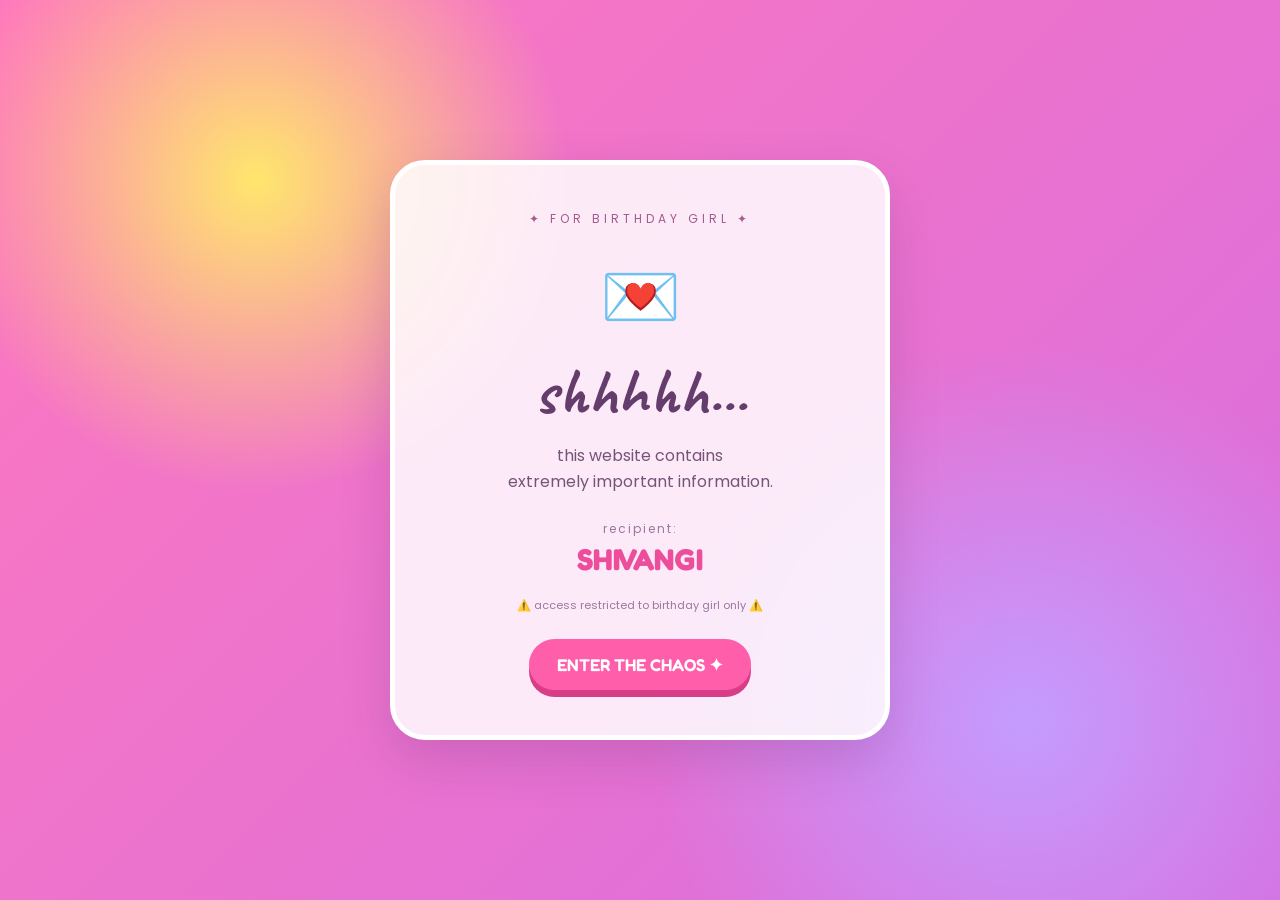
==== index.html @ be9aa03c "Add files via upload" ====
<!DOCTYPE html>
<html lang="en">

<head>
    <meta charset="UTF-8">
    <meta name="viewport" content="width=device-width, initial-scale=1.0">

    <title>For Shivangi 💗</title>

    <link rel="preconnect" href="https://fonts.googleapis.com">
    <link rel="preconnect" href="https://fonts.gstatic.com" crossorigin>

    <link
        href="https://fonts.googleapis.com/css2?family=Caveat:wght@500;600;700&family=Fredoka:wght@400;500;600;700&family=Poppins:wght@400;500;600&display=swap"
        rel="stylesheet">

    <link rel="stylesheet" href="style.css">
</head>

<body>

    <!-- FLOATING BACKGROUND -->

    <div class="floating-elements">
        <span>♡</span>
        <span>✦</span>
        <span>🎀</span>
        <span>⭐</span>
        <span>💗</span>
        <span>🦋</span>
        <span>✧</span>
        <span>♡</span>
    </div>


    <!-- =========================
         INTRO SCREEN
    ========================== -->

    <section class="intro-screen" id="introScreen">

        <div class="intro-card">

            <div class="tiny-text">
                ✦ FOR BIRTHDAY GIRL ✦
            </div>

            <div class="envelope">
                💌
            </div>

            <h1>
                shhhhh...
            </h1>

            <p class="intro-main">
                this website contains<br>
                extremely important information.
            </p>

            <div class="recipient">
                <span>recipient:</span>
                <strong>SHIVANGI</strong>
            </div>

            <p class="warning">
                ⚠️ access restricted to birthday girl only ⚠️
            </p>

            <button id="enterButton">
                ENTER THE CHAOS ✦
            </button>

        </div>

    </section>


    <!-- =========================
         BIRTHDAY SCREEN
    ========================== -->

    <section class="birthday-screen" id="birthdayScreen">

        <div class="stars">
            ✦　✧　⭐　✦　♡　✧
        </div>

        <div class="birthday-content">

            <p class="small-heading">
                ✨ IT'S YOUR DAY ✨
            </p>

            <h2>
                HAPPY
            </h2>

            <h3>
                BIRTHDAY
            </h3>

            <div class="name">
                SHIVANGI 🥹💗
            </div>
            <div class="birthday-photo birthday-photo-left">
                <img src="shivangi.png" alt="Shivangi">
                <span>birthday girl 🎀</span>
            </div>

            <div class="birthday-photo birthday-photo-right">
                <img src="shivangi-2.png" alt="Shivangi">
                <span>qtttt piee 🎀</span>
            </div>


            <!-- INSTRUCTION -->

            <p class="click-text" id="clickText">
                ✨ TAP ON THE CAKE ✨
            </p>

            <div class="tap-arrow" id="tapArrow">
                ↓
            </div>


            <!-- CAKE -->

            <div class="cake-container">

                <div class="cake" id="cake">
                    🎂
                </div>

                <div class="wish-message" id="wishMessage">
                    ✨ NOW MAKE A WISH ✨
                </div>

                <div class="countdown" id="countdown"></div>

            </div>

        </div>

    </section>


    <!-- =========================
         BIRTHDAY UNIVERSE
    ========================== -->

    <section class="universe-section" id="universeSection">

        <div class="universe-header">

            <div class="universe-sparkle">
                ✦ ✧ ✦
            </div>

            <p>
                WELCOME TO
            </p>

            <h2>
                SHIVANGI'S<br>
                BIRTHDAY UNIVERSE
            </h2>

            <span>
                choose your adventure paru 🎀
            </span>

        </div>


        <!-- CARDS -->

        <div class="universe-cards">


            <!-- MESSAGE -->

            <div class="universe-card pink-card" id="messageCard">

                <div class="card-icon">
                    💌
                </div>

                <h3>
                    A MESSAGE
                </h3>

                <p>
                    something I actually<br>
                    need to tell you
                </p>

                <span class="card-arrow">
                    →
                </span>

            </div>


            <!-- QUIZ -->

            <div class="universe-card yellow-card" id="quizCard">

                <div class="card-icon">
                    🧠
                </div>

                <h3>
                    BESTIE QUIZ
                </h3>

                <p>
                    let's see if you<br>
                    actually know me
                </p>

                <span class="card-arrow">
                    →
                </span>

            </div>


            <!-- AWARDS -->

            <div class="universe-card purple-card" id="awardsCard">

                <div class="card-icon">
                    🏆
                </div>

                <h3>
                    YOUR AWARDS
                </h3>

                <p>
                    extremely serious<br>
                    achievements
                </p>

                <span class="card-arrow">
                    →
                </span>

            </div>


            <!-- MYSTERY -->

            <div class="universe-card blue-card" id="mysteryCard">

                <div class="card-icon">
                    🎁
                </div>

                <h3>
                    MYSTERY BOX
                </h3>

                <p>
                    you probably<br>
                    shouldn't open this
                </p>

                <span class="card-arrow">
                    →
                </span>

            </div>

        </div>


        <div class="universe-footer">
            ✦ pick one ✦
        </div>

    </section>
    <!-- =========================
     MESSAGE POPUP
========================== -->

    <div class="message-overlay" id="messageOverlay">

        <div class="message-box">

            <button class="close-message" id="closeMessage">
                ×
            </button>

            <div class="message-icon">
                💌
            </div>

            <p class="message-small">
                okay... this one is actually serious
            </p>

            <h2>
                FOR MY SHIVANGI 🥹💗
            </h2>

            <div class="message-text">

                <p>
                    Happy Birthday to my favourite idiot 💗
                </p>

                <p>
                    We met in Aakash in 11th and somehow went from
                    just knowing each other to becoming best friends.
                    From all those staybacks, random talks and
                    literally spending so much time together,
                    we made some of the best memories.
                </p>

                <p>
                    I know it's been quite a lot of time since we
                    properly met, but we'll meet soon. And when we do,
                    we have A LOT to catch up on 😭
                </p>

                <p>
                    Thank you for always listening to my problems,
                    dealing with my nonsense and being there whenever
                    I need you.
                </p>

                <p class="message-ending">
                    Love you idiot. Now go enjoy your birthday. 🎀💗
                </p>

            </div>

        </div>

    </div>
    <!-- =========================
     AAKASH QUIZ
========================== -->

    <div class="quiz-overlay" id="quizOverlay">

        <div class="quiz-box">

            <button class="close-quiz" id="closeQuiz">
                ×
            </button>

            <div class="quiz-icon">
                🧠
            </div>

            <p class="quiz-small">
                VERY IMPORTANT TEST 😭
            </p>

            <h2>
                AAKASH QUIZ
            </h2>

            <div class="quiz-progress" id="quizProgress">
                Question 1 / 12
            </div>

            <div class="quiz-question" id="quizQuestion"></div>

            <div class="quiz-options" id="quizOptions"></div>

            <div class="quiz-result" id="quizResult"></div>

            <button class="next-question" id="nextQuestion">
                NEXT →
            </button>

        </div>

    </div>

    <!-- =========================
     AWARDS
========================== -->

    <div class="awards-overlay" id="awardsOverlay">

        <div class="awards-box">

            <button class="close-awards" id="closeAwards">
                ×
            </button>

            <div class="awards-icon">
                🏆
            </div>

            <p class="awards-small">
                EXTREMELY SERIOUS ACHIEVEMENTS
            </p>

            <h2>
                SHIVANGI'S AWARDS 🏆
            </h2>

            <div class="awards-list">

                <div class="award-item">
                    <div class="award-trophy">🏆</div>
                    <div>
                        <h3>
                            Best Person to Say "I'm Coming on Saturday"
                        </h3>
                        <p>
                            while still being at home 😭
                        </p>
                    </div>
                </div>

                <div class="award-item">
                    <div class="award-trophy">🏆</div>
                    <div>
                        <h3>
                            Best Partner in Random Bakchodi
                        </h3>
                        <p>
                            no explanation needed 💀
                        </p>
                    </div>
                </div>

                <div class="award-item">
                    <div class="award-trophy">🏆</div>
                    <div>
                        <h3>
                            CEO of Making Normal Situations Funny
                        </h3>
                        <p>
                            somehow everything becomes funny 😭
                        </p>
                    </div>
                </div>

                <div class="award-item">
                    <div class="award-trophy">🏆</div>
                    <div>
                        <h3>
                            Best Aakash Memories Co-Owner
                        </h3>
                        <p>
                            11th grade chaos officially documented 💀
                        </p>
                    </div>
                </div>

                <div class="award-item">
                    <div class="award-trophy">🏆</div>
                    <div>
                        <h3>
                            Most Helpful Person Award
                        </h3>
                        <p>
                            for listening to all my problems and somehow
                            always giving me a solution 🫶
                        </p>
                    </div>
                </div>

                <div class="award-item">
                    <div class="award-trophy">🏆</div>
                    <div>
                        <h3>
                            Taarak Mehta to My Jethalal Award
                        </h3>
                        <p>
                            because whenever I create a problem,
                            you're somehow there with a solution 😭
                        </p>
                    </div>
                </div>

                <div class="award-item">
                    <div class="award-trophy">🏆</div>
                    <div>
                        <h3>
                            Official Fire Brigade Award
                        </h3>
                        <p>
                            always ready to put out my latest problem 🚒
                        </p>
                    </div>
                </div>

                <div class="award-item">
                    <div class="award-trophy">🏆</div>
                    <div>
                        <h3>
                            Most Valuable Best Friend™
                        </h3>
                        <p>
                            self explanatory 💗
                        </p>
                    </div>
                </div>

                <div class="award-item">
                    <div class="award-trophy">🏆</div>
                    <div>
                        <h3>
                            Award for Being Stuck With Me Since 11th Grade 🤍
                        </h3>
                        <p>
                            honestly, impressive.
                        </p>
                    </div>
                </div>

            </div>

            <div class="awards-footer">
                congratulations, you have achieved everything 🫡
            </div>

        </div>

    </div>

    <!-- =========================
     MYSTERY BOX
========================== -->

    <div class="mystery-overlay" id="mysteryOverlay">

        <div class="mystery-box">

            <button class="close-mystery" id="closeMystery">
                ×
            </button>


            <!-- STEP 1: CLOSED BOX -->

            <div class="mystery-step" id="mysteryStep1">

                <div class="mystery-gift" id="mysteryGift">
                    🎁
                </div>

                <p class="mystery-small">
                    Okay, one last thing...
                </p>

                <button class="mystery-button" id="openGift">
                    OPEN IT 🎁
                </button>

            </div>


            <!-- STEP 2: SURPRISE -->

            <div class="mystery-step hidden" id="mysteryStep2">

                <div class="mystery-gift opened">
                    🎁
                </div>

                <p class="mystery-small">
                    SURPRISE!
                </p>

                <h2>
                    YOU UNLOCKED A<br>
                    BEST-FRIEND CARD 💌
                </h2>

                <div class="bestie-card">

                    <p>
                        For Shivuu ❤️
                    </p>

                    <strong>
                        You're officially stuck with me forever.
                    </strong>

                    <span>
                        No cancellation.<br>
                        No replacement.<br>
                        No refund. smjhgyi?
                    </span>

                </div>

                <button class="mystery-button" id="moreMemories">
                    THERE'S MORE 👀
                </button>

            </div>


            <!-- STEP 3: MEMORIES -->

            <div class="mystery-step hidden" id="mysteryStep3">

                <div class="memory-icon">
                    💗
                </div>

                <p class="mystery-small">
                    SOME MEMORIES...
                </p>

                <div class="memory-text" id="memoryText">
                    Remember Aakash? 😭
                </div>

                <button class="mystery-button" id="nextMemory">
                    NEXT 👀
                </button>

            </div>


            <!-- STEP 4: FINAL -->

            <div class="mystery-step hidden" id="mysteryStep4">

                <div class="final-gift">
                    🎀
                </div>

                <p class="final-birthday">
                    HAPPY BIRTHDAY,
                </p>

                <h2>
                    SHIVANGI 🎀
                </h2>

                <p class="final-message">
                    Now go enjoy your day, Love you shivuu. ❤️
                </p>

            </div>

        </div>

    </div>
    <!-- =========================
     FINAL MESSAGE
========================== -->

    <div class="final-message-overlay" id="finalMessageOverlay">

        <div class="final-message-box">

            <div class="final-message-icon">
                💗
            </div>

            <p class="final-message-text">
                this was all i could give you virtually right now 🥹💗
            </p>

            <p class="final-message-text">
                love you so much.<br>
                apna dhyan rakh, okay? 🫶
            </p>

            <p class="final-message-text">
                hope you like my chotu sa gift for you 🎀
            </p>

            <button id="closeFinalMessage">
                okayy 💗
            </button>

        </div>

    </div>

    <script src="script.js"></script>

</body>

</html>
---- style.css ----
* {
    margin: 0;
    padding: 0;
    box-sizing: border-box;
}


html,
body {
    width: 100%;
    height: 100%;
}


body {
    overflow: hidden;

    font-family: "Poppins", sans-serif;

    background: #ff8fc8;
}


/* =========================
   FLOATING BACKGROUND
========================= */

.floating-elements {
    position: fixed;
    inset: 0;

    pointer-events: none;

    z-index: 2;

    overflow: hidden;
}


.floating-elements span {
    position: absolute;

    font-size: 25px;

    animation: floatAround 8s infinite ease-in-out;

    opacity: .75;
}


.floating-elements span:nth-child(1) {
    left: 8%;
    top: 15%;
    animation-delay: 0s;
}


.floating-elements span:nth-child(2) {
    left: 85%;
    top: 12%;
    animation-delay: 1s;
}


.floating-elements span:nth-child(3) {
    left: 15%;
    top: 75%;
    animation-delay: 2s;
}


.floating-elements span:nth-child(4) {
    left: 90%;
    top: 70%;
    animation-delay: 3s;
}


.floating-elements span:nth-child(5) {
    left: 50%;
    top: 8%;
    animation-delay: 1.5s;
}


.floating-elements span:nth-child(6) {
    left: 5%;
    top: 45%;
    animation-delay: 2.5s;
}


.floating-elements span:nth-child(7) {
    left: 70%;
    top: 80%;
    animation-delay: 4s;
}


.floating-elements span:nth-child(8) {
    left: 40%;
    top: 88%;
    animation-delay: 3.5s;
}


@keyframes floatAround {

    0%,
    100% {
        transform: translateY(0) rotate(0deg);
    }

    50% {
        transform: translateY(-25px) rotate(15deg);
    }
}


/* =========================
   INTRO SCREEN
========================= */

.intro-screen {
    position: fixed;

    inset: 0;

    z-index: 50;

    display: flex;

    align-items: center;

    justify-content: center;

    padding: 25px;

    background:
        radial-gradient(
            circle at 20% 20%,
            #ffe66d,
            transparent 25%
        ),

        radial-gradient(
            circle at 80% 80%,
            #c49cff,
            transparent 30%
        ),

        linear-gradient(
            135deg,
            #ff78bd,
            #d66de0
        );

    transition:
        transform 1s ease,
        opacity 1s ease;
}


.intro-screen.hide {
    transform: translateY(-100%);

    opacity: 0;

    pointer-events: none;
}


.intro-card {
    width: min(500px, 100%);

    padding: 45px 35px;

    text-align: center;

    background: rgba(255, 255, 255, .85);

    border: 5px solid white;

    border-radius: 35px;

    box-shadow:
        0 20px 50px rgba(91, 44, 105, .2);

    backdrop-filter: blur(10px);

    animation: introPop 1s ease;
}


@keyframes introPop {

    from {
        transform: scale(.7);
        opacity: 0;
    }

    to {
        transform: scale(1);
        opacity: 1;
    }

}


.tiny-text {
    color: #a35b91;

    font-size: 12px;

    letter-spacing: 4px;

    margin-bottom: 20px;
}


.envelope {
    font-size: 65px;

    animation: envelopeBounce 2s infinite;
}


@keyframes envelopeBounce {

    0%,
    100% {
        transform: translateY(0) rotate(0);
    }

    50% {
        transform: translateY(-8px) rotate(-5deg);
    }

}


.intro-card h1 {
    font-family: "Caveat", cursive;

    font-size: 65px;

    color: #653d6c;

    margin: 5px 0;
}


.intro-main {
    color: #765477;

    line-height: 1.6;

    margin: 10px 0 25px;
}


.recipient {
    display: flex;

    flex-direction: column;

    gap: 3px;

    margin-bottom: 20px;
}


.recipient span {
    font-size: 12px;

    color: #9a789e;

    letter-spacing: 2px;
}


.recipient strong {
    font-family: "Fredoka", sans-serif;

    font-size: 30px;

    color: #ed4e9c;
}


.warning {
    font-size: 11px;

    color: #9b789d;

    margin-bottom: 25px;
}


#enterButton {
    border: none;

    padding: 15px 28px;

    border-radius: 50px;

    background: #ff5eaa;

    color: white;

    font-family: "Fredoka", sans-serif;

    font-size: 17px;

    font-weight: 600;

    cursor: pointer;

    box-shadow:
        0 7px 0 #d83e87;

    transition: .2s ease;
}


#enterButton:hover {
    transform: translateY(-3px);

    box-shadow:
        0 10px 0 #d83e87;
}


#enterButton:active {
    transform: translateY(4px);

    box-shadow:
        0 3px 0 #d83e87;
}

/* =========================================
   BIRTHDAY SCREEN
========================================= */

.birthday-screen {
    position: fixed;
    inset: 0;

    width: 100vw;
    height: 100vh;

    overflow: hidden;

    z-index: 40;

    background:
        radial-gradient(
            circle at 20% 25%,
            #ffe66d 0%,
            transparent 24%
        ),
        radial-gradient(
            circle at 82% 35%,
            #f69ce0 0%,
            transparent 32%
        ),
        radial-gradient(
            circle at 50% 90%,
            #83dfff 0%,
            transparent 32%
        ),
        linear-gradient(
            135deg,
            #f86ebd,
            #b774ed
        );

    transform: translateY(100%);
    transition:
        transform 1s cubic-bezier(.77, 0, .18, 1);
}

.birthday-screen.show {
    transform: translateY(0);
}


/* =========================================
   TOP STARS
========================================= */

.stars {
    position: absolute;

    top: 18px;
    left: 50%;

    transform: translateX(-50%);

    color: white;

    font-size: 25px;

    white-space: nowrap;

    z-index: 3;

    pointer-events: none;
}


/* =========================================
   MAIN CONTENT
========================================= */

.birthday-content {
    position: relative;

    width: 100%;
    height: 100%;

    text-align: center;

    z-index: 10;
}


/* =========================================
   IT'S YOUR DAY
========================================= */

.small-heading {
    position: absolute;

    top: 7%;

    left: 0;
    right: 0;

    margin: 0;

    color: #fff36d;

    font-family: "Fredoka", sans-serif;

    font-size: clamp(18px, 2vw, 25px);

    font-weight: 600;

    letter-spacing: 5px;

    line-height: 1.2;

    z-index: 20;

    text-shadow:
        2px 2px 0 rgba(91, 44, 105, .25);
}


/* =========================================
   HAPPY
========================================= */

.birthday-content h2 {
    position: absolute;

    top: 15%;

    left: 0;
    right: 0;

    margin: 0;

    color: white;

    font-family: "Fredoka", sans-serif;

    font-size: clamp(75px, 8.5vw, 120px);

    font-weight: 700;

    line-height: .85;

    z-index: 15;

    text-shadow:
        7px 7px 0 rgba(105, 61, 112, .35);
}


/* =========================================
   BIRTHDAY
========================================= */

.birthday-content h3 {
    position: absolute;

    top: 31%;

    left: 0;
    right: 0;

    margin: 0;

    color: white;

    font-family: "Fredoka", sans-serif;

    font-size: clamp(60px, 7.2vw, 100px);

    font-weight: 700;

    line-height: .85;

    z-index: 15;

    text-shadow:
        7px 7px 0 rgba(105, 61, 112, .35);
}


/* =========================================
   SHIVANGI
========================================= */

.name {
    position: absolute;

    top: 45%;

    left: 0;
    right: 0;

    margin: 0;

    color: #fff36d;

    font-family: "Caveat", cursive;

    font-size: clamp(52px, 6vw, 82px);

    font-weight: 600;

    line-height: 1;

    z-index: 20;

    transform: rotate(-2deg);

    text-shadow:
        4px 4px 0 #e34c9b;
}


/* =========================================
   TAP ON THE CAKE
========================================= */

.click-text {
    position: absolute;

    top: 59%;

    left: 0;
    right: 0;

    margin: 0;

    color: #fff36d;

    font-family: "Fredoka", sans-serif;

    font-size: clamp(16px, 1.8vw, 23px);

    font-weight: 600;

    letter-spacing: 2px;

    line-height: 1.2;

    z-index: 30;

    text-shadow:
        2px 2px 0 rgba(91, 44, 105, .3);

    animation:
        tapTextPulse 1.2s infinite ease-in-out;
}

@keyframes tapTextPulse {

    0%,
    100% {
        transform: scale(1);
        opacity: 1;
    }

    50% {
        transform: scale(1.06);
        opacity: .7;
    }
}


/* =========================================
   ARROW
========================================= */

.tap-arrow {
    position: absolute;

    top: 64%;

    left: 0;
    right: 0;

    margin: 0;

    color: white;

    font-size: 30px;

    line-height: 1;

    z-index: 30;

    animation:
        arrowBounce .8s infinite ease-in-out;
}

@keyframes arrowBounce {

    0%,
    100% {
        transform: translateY(0);
    }

    50% {
        transform: translateY(7px);
    }
}


/* =========================================
   CAKE
========================================= */

.cake-container {
    position: absolute;

    top: 68%;

    left: 0;
    right: 0;

    margin: 0;

    display: flex;

    flex-direction: column;

    align-items: center;

    z-index: 30;
}


/* actual cake */

.cake {
    font-size: clamp(58px, 6vw, 78px);

    line-height: 1;

    cursor: pointer;

    user-select: none;

    animation:
        cakeBounce 1.5s infinite ease-in-out;

    transition:
        transform .3s ease;
}

@keyframes cakeBounce {

    0%,
    100% {
        transform: translateY(0) scale(1);
    }

    50% {
        transform: translateY(-7px) scale(1.05);
    }
}


/* =========================================
   NOW MAKE A WISH
========================================= */

.wish-message {
    margin-top: 14px;

    color: #fff36d;

    font-family: "Fredoka", sans-serif;

    font-size: 21px;

    font-weight: 600;

    white-space: nowrap;

    opacity: 0;

    transform: scale(.5);

    transition:
        opacity .4s ease,
        transform .4s ease;

    z-index: 40;
}

.wish-message.show {
    opacity: 1;

    transform: scale(1);
}


/* =========================================
   COUNTDOWN
========================================= */

.countdown {
    height: 70px;

    min-width: 80px;

    display: flex;

    align-items: center;

    justify-content: center;

    margin-top: 5px;

    font-family: "Fredoka", sans-serif;

    font-size: 65px;

    font-weight: 700;

    color: #fff36d;

    text-shadow:
        5px 5px 0 rgba(91, 44, 105, .3);

    opacity: 0;

    transform: scale(.2);

    pointer-events: none;

    transition: none;
}

.countdown.show {
    opacity: 1;

    transform: scale(1);

    animation:
        countdownPop .9s ease;
}

@keyframes countdownPop {

    0% {
        opacity: 0;
        transform: scale(.2);
    }

    55% {
        opacity: 1;
        transform: scale(1.3);
    }

    100% {
        opacity: 1;
        transform: scale(1);
    }
}


/* =========================================
   FLOATING BACKGROUND
========================================= */

.floating-elements {
    position: fixed;

    inset: 0;

    overflow: hidden;

    pointer-events: none;

    z-index: 2;
}

/* =========================
   UNIVERSE
========================= */

.universe-section {
    position: fixed;

    inset: 0;

    z-index: 60;

    overflow-y: auto;

    padding: 50px 25px 70px;

    text-align: center;

    background:
        radial-gradient(
            circle at 10% 10%,
            #ffe66d 0%,
            transparent 20%
        ),

        radial-gradient(
            circle at 90% 20%,
            #ff8acb 0%,
            transparent 25%
        ),

        radial-gradient(
            circle at 20% 90%,
            #7de8ff 0%,
            transparent 25%
        ),

        radial-gradient(
            circle at 90% 90%,
            #b89cff 0%,
            transparent 25%
        ),

        #fff4fb;

    transform: translateY(100%);

    transition:
        transform 1s
        cubic-bezier(.68, -.55, .27, 1.55);
}


.universe-section.show {
    transform: translateY(0);
}


/* =========================
   UNIVERSE HEADER
========================= */

.universe-header {
    margin-bottom: 35px;
}


.universe-sparkle {
    color: #ff5ba8;

    font-size: 25px;

    letter-spacing: 8px;

    animation:
        universeSparkle 2s infinite alternate;
}


@keyframes universeSparkle {

    from {
        transform: scale(1);
    }

    to {
        transform: scale(1.15);
    }
}


.universe-header p {
    margin-top: 10px;

    font-size: 12px;

    letter-spacing: 5px;

    color: #86628e;
}


.universe-header h2 {
    font-family: "Fredoka", sans-serif;

    font-size: clamp(
        42px,
        9vw,
        78px
    );

    line-height: .9;

    margin: 12px 0;

    color: #673d70;

    text-shadow:
        4px 4px 0 #ff9ed2;

    transform: rotate(-2deg);
}


.universe-header span {
    font-family: "Caveat", cursive;

    font-size: 25px;

    color: #e54896;
}


/* =========================
   UNIVERSE CARDS
========================= */

.universe-cards {
    width: min(900px, 100%);

    margin: auto;

    display: grid;

    grid-template-columns:
        repeat(2, 1fr);

    gap: 20px;
}


.universe-card {
    position: relative;

    min-height: 210px;

    padding: 25px 20px;

    border-radius: 30px;

    border: 4px solid white;

    box-shadow:
        0 12px 0 rgba(
            103,
            61,
            112,
            .15
        );

    cursor: pointer;

    transition:
        transform .25s ease,
        box-shadow .25s ease;

    overflow: hidden;
}


.universe-card::before {
    content: "";

    position: absolute;

    width: 100px;

    height: 100px;

    border-radius: 50%;

    background: rgba(
        255,
        255,
        255,
        .3
    );

    top: -35px;

    right: -25px;
}


.universe-card:hover {
    transform:
        translateY(-10px)
        rotate(1deg)
        scale(1.02);

    box-shadow:
        0 22px 0 rgba(
            103,
            61,
            112,
            .15
        );
}


.universe-card:active {
    transform:
        translateY(5px)
        scale(.98);
}


/* CARD COLORS */

.pink-card {
    background: #ff9ed2;
}


.yellow-card {
    background: #ffe66d;
}


.purple-card {
    background: #bba4ff;
}


.blue-card {
    background: #7cddff;
}


/* CARD CONTENT */

.card-icon {
    font-size: 55px;

    margin-bottom: 5px;

    transition:
        transform .3s ease;
}


.universe-card:hover .card-icon {
    transform:
        rotate(-10deg)
        scale(1.15);
}


.universe-card h3 {
    font-family: "Fredoka", sans-serif;

    font-size: 25px;

    color: #59365f;

    margin-bottom: 8px;
}


.universe-card p {
    color: #684c6d;

    font-size: 13px;

    line-height: 1.5;
}


.card-arrow {
    display: inline-block;

    margin-top: 15px;

    width: 35px;

    height: 35px;

    line-height: 32px;

    border-radius: 50%;

    background: white;

    color: #68456e;

    font-size: 20px;

    font-weight: bold;
}


/* FOOTER */

.universe-footer {
    margin-top: 35px;

    font-family: "Caveat", cursive;

    font-size: 22px;

    color: #9b719e;
}


/* =========================
   MOBILE
========================= */

@media (max-width: 600px) {

    .intro-card {
        padding: 35px 22px;
    }


    .intro-card h1 {
        font-size: 55px;
    }


    .birthday-content {
        padding-top: 40px;
    }


    .small-heading {
        font-size: 15px;

        letter-spacing: 3px;
    }


    .birthday-content h2 {
        font-size: 70px;
    }


    .birthday-content h3 {
        font-size: 58px;

        margin-top: 15px;
    }


    .name {
        font-size: 58px;

        margin-top: 18px;
    }


    .click-text {
        font-size: 15px;

        margin-top: 20px;
    }


    .cake {
        font-size: 70px;
    }


    .wish-message {
        font-size: 18px;
    }


    .countdown {
        font-size: 65px;
    }


    .universe-section {
        padding:
            35px 18px 50px;
    }


    .universe-header {
        margin-bottom: 25px;
    }


    .universe-header h2 {
        font-size: 45px;
    }


    .universe-cards {
        grid-template-columns: 1fr;

        gap: 16px;
    }


    .universe-card {
        min-height: 175px;

        padding: 20px;
    }


    .card-icon {
        font-size: 45px;
    }

}
/* =========================
   MESSAGE POPUP
========================= */

.message-overlay {
    position: fixed;
    inset: 0;
    z-index: 1000;

    display: flex;
    align-items: center;
    justify-content: center;

    padding: 25px;

    background: rgba(91, 44, 105, .65);
    backdrop-filter: blur(8px);

    opacity: 0;
    visibility: hidden;

    transition: .4s ease;
}

.message-overlay.show {
    opacity: 1;
    visibility: visible;
}

.message-box {
    position: relative;

    width: min(600px, 100%);
    max-height: 85vh;
    overflow-y: auto;

    padding: 40px 35px;

    background: #fff8fc;

    border: 5px solid white;
    border-radius: 35px;

    box-shadow:
        0 20px 60px rgba(91, 44, 105, .3);

    transform: scale(.7) rotate(-2deg);

    transition: .4s ease;
}

.message-overlay.show .message-box {
    transform: scale(1) rotate(0);
}

.close-message {
    position: absolute;

    top: 15px;
    right: 18px;

    width: 38px;
    height: 38px;

    border: none;
    border-radius: 50%;

    background: #ff9ed2;
    color: #653d6c;

    font-size: 25px;
    font-weight: bold;

    cursor: pointer;

    transition: .2s ease;
}

.close-message:hover {
    transform: rotate(10deg) scale(1.1);
}

.message-icon {
    font-size: 55px;
    text-align: center;
    margin-bottom: 5px;
}

.message-small {
    text-align: center;

    font-family: "Caveat", cursive;

    font-size: 23px;

    color: #a35b91;

    margin-bottom: 5px;
}

.message-box h2 {
    text-align: center;

    font-family: "Fredoka", sans-serif;

    font-size: clamp(25px, 5vw, 38px);

    color: #e54896;

    margin-bottom: 25px;
}

.message-text {
    color: #684c6d;

    font-size: 15px;

    line-height: 1.8;

    text-align: left;
}

.message-text p {
    margin-bottom: 18px;
}

.message-text p:first-child {
    font-family: "Caveat", cursive;

    font-size: 27px;

    color: #d94b96;

    text-align: center;
}

.message-ending {
    font-family: "Caveat", cursive;

    font-size: 27px;

    color: #d94b96;

    text-align: center;

    margin-top: 25px;
}


/* MOBILE */

@media (max-width: 600px) {

    .message-box {
        padding: 35px 22px;
        border-radius: 28px;
    }

    .message-text {
        font-size: 14px;
        line-height: 1.7;
    }

    .message-box h2 {
        font-size: 27px;
    }

}
/* =========================
   AAKASH QUIZ
========================= */

.quiz-overlay {
    position: fixed;
    inset: 0;
    z-index: 1000;

    display: flex;
    align-items: center;
    justify-content: center;

    padding: 20px;

    background: rgba(91, 44, 105, .7);
    backdrop-filter: blur(8px);

    opacity: 0;
    visibility: hidden;

    transition: .4s ease;
}

.quiz-overlay.show {
    opacity: 1;
    visibility: visible;
}

.quiz-box {
    position: relative;

    width: min(600px, 100%);
    max-height: 88vh;
    overflow-y: auto;

    padding: 35px;

    background: #fffdf5;

    border: 5px solid white;
    border-radius: 35px;

    box-shadow: 0 20px 60px rgba(91, 44, 105, .3);

    transform: scale(.7) rotate(2deg);

    transition: .4s ease;
}

.quiz-overlay.show .quiz-box {
    transform: scale(1) rotate(0);
}

.close-quiz {
    position: absolute;

    top: 15px;
    right: 18px;

    width: 38px;
    height: 38px;

    border: none;
    border-radius: 50%;

    background: #ffe27a;
    color: #684c6d;

    font-size: 25px;
    font-weight: bold;

    cursor: pointer;

    transition: .2s ease;
}

.close-quiz:hover {
    transform: rotate(10deg) scale(1.1);
}

.quiz-icon {
    text-align: center;
    font-size: 50px;
}

.quiz-small {
    text-align: center;

    font-family: "Caveat", cursive;

    font-size: 22px;

    color: #a35b91;
}

.quiz-box h2 {
    text-align: center;

    font-family: "Fredoka", sans-serif;

    font-size: clamp(25px, 5vw, 36px);

    color: #d99a20;

    margin-bottom: 15px;
}

.quiz-progress {
    text-align: center;

    font-family: "Poppins", sans-serif;

    font-size: 13px;

    color: #987c91;

    margin-bottom: 20px;
}

.quiz-question {
    text-align: center;

    font-family: "Fredoka", sans-serif;

    font-size: 22px;

    line-height: 1.4;

    color: #684c6d;

    margin-bottom: 25px;
}

.quiz-options {
    display: flex;
    flex-direction: column;
    gap: 12px;
}

.quiz-option {
    width: 100%;

    padding: 13px 18px;

    border: 2px solid #f2d77a;
    border-radius: 15px;

    background: #fff;

    color: #684c6d;

    font-family: "Poppins", sans-serif;
    font-size: 14px;

    cursor: pointer;

    transition: .2s ease;
}

.quiz-option:hover {
    transform: translateY(-2px);
    background: #fff5c7;
}

.quiz-option.correct {
    background: #d9f5d0;
    border-color: #76bd63;
}

.quiz-option.wrong {
    background: #ffd9df;
    border-color: #e8798a;
}

.quiz-option:disabled {
    cursor: default;
}

.next-question {
    display: none;

    margin: 25px auto 0;

    padding: 12px 25px;

    border: none;
    border-radius: 20px;

    background: #f3c94f;
    color: #684c6d;

    font-family: "Fredoka", sans-serif;
    font-size: 16px;
    font-weight: 600;

    cursor: pointer;

    transition: .2s ease;
}

.next-question:hover {
    transform: scale(1.05);
}

.quiz-result {
    display: none;

    text-align: center;

    margin-top: 20px;

    font-family: "Caveat", cursive;

    font-size: 27px;

    color: #d94b96;
}


/* MOBILE */

@media (max-width: 600px) {

    .quiz-box {
        padding: 30px 20px;
        border-radius: 28px;
    }

    .quiz-question {
        font-size: 19px;
    }

    .quiz-option {
        font-size: 13px;
    }

}
/* =========================
   AWARDS
========================= */

.awards-overlay {
    position: fixed;
    inset: 0;
    z-index: 1000;

    display: flex;
    align-items: center;
    justify-content: center;

    padding: 20px;

    background: rgba(91, 44, 105, .7);
    backdrop-filter: blur(8px);

    opacity: 0;
    visibility: hidden;

    transition: .4s ease;
}

.awards-overlay.show {
    opacity: 1;
    visibility: visible;
}

.awards-box {
    position: relative;

    width: min(650px, 100%);
    max-height: 88vh;
    overflow-y: auto;

    padding: 35px;

    background: #faf7ff;

    border: 5px solid white;
    border-radius: 35px;

    box-shadow:
        0 20px 60px rgba(91, 44, 105, .3);

    transform: scale(.7) rotate(-2deg);

    transition: .4s ease;
}

.awards-overlay.show .awards-box {
    transform: scale(1) rotate(0);
}

.close-awards {
    position: absolute;

    top: 15px;
    right: 18px;

    width: 38px;
    height: 38px;

    border: none;
    border-radius: 50%;

    background: #d9c2ff;
    color: #684c6d;

    font-size: 25px;
    font-weight: bold;

    cursor: pointer;

    transition: .2s ease;
}

.close-awards:hover {
    transform: rotate(10deg) scale(1.1);
}

.awards-icon {
    text-align: center;
    font-size: 52px;
}

.awards-small {
    text-align: center;

    font-family: "Caveat", cursive;

    font-size: 21px;

    color: #9672b5;

    margin-bottom: 5px;
}

.awards-box h2 {
    text-align: center;

    font-family: "Fredoka", sans-serif;

    font-size: clamp(25px, 5vw, 36px);

    color: #8957b5;

    margin-bottom: 25px;
}

.awards-list {
    display: flex;
    flex-direction: column;
    gap: 13px;
}

.award-item {
    display: flex;
    align-items: flex-start;
    gap: 15px;

    padding: 15px 17px;

    background: white;

    border: 2px solid #eadcff;
    border-radius: 18px;

    transition: .2s ease;
}

.award-item:hover {
    transform: translateX(5px);
    box-shadow: 0 5px 15px rgba(137, 87, 181, .12);
}

.award-trophy {
    flex-shrink: 0;

    font-size: 27px;
}

.award-item h3 {
    margin: 0 0 4px;

    font-family: "Fredoka", sans-serif;

    font-size: 16px;

    color: #684c6d;
}

.award-item p {
    margin: 0;

    font-family: "Poppins", sans-serif;

    font-size: 12px;

    line-height: 1.5;

    color: #987c91;
}

.awards-footer {
    margin-top: 22px;

    text-align: center;

    font-family: "Caveat", cursive;

    font-size: 22px;

    color: #a35b91;
}


/* MOBILE */

@media (max-width: 600px) {

    .awards-box {
        padding: 30px 18px;
        border-radius: 28px;
    }

    .award-item {
        padding: 13px;
        gap: 10px;
    }

    .award-item h3 {
        font-size: 14px;
    }

    .award-item p {
        font-size: 11px;
    }

}
/* =========================
   MYSTERY BOX
========================= */

.mystery-overlay {
    position: fixed;
    inset: 0;
    z-index: 1000;

    display: flex;
    align-items: center;
    justify-content: center;

    padding: 20px;

    background: rgba(91, 44, 105, .72);
    backdrop-filter: blur(9px);

    opacity: 0;
    visibility: hidden;

    transition: .4s ease;
}

.mystery-overlay.show {
    opacity: 1;
    visibility: visible;
}

.mystery-box {
    position: relative;

    width: min(580px, 100%);
    min-height: 430px;

    display: flex;
    align-items: center;
    justify-content: center;

    padding: 40px 30px;

    background: #fff8fc;

    border: 5px solid white;
    border-radius: 35px;

    box-shadow:
        0 20px 60px rgba(91, 44, 105, .35);

    transform: scale(.7);

    transition: .4s ease;
}

.mystery-overlay.show .mystery-box {
    transform: scale(1);
}

.close-mystery {
    position: absolute;

    top: 15px;
    right: 18px;

    width: 38px;
    height: 38px;

    border: none;
    border-radius: 50%;

    background: #bde7ff;
    color: #684c6d;

    font-size: 25px;
    font-weight: bold;

    cursor: pointer;

    z-index: 5;
}

.close-mystery:hover {
    transform: scale(1.1) rotate(10deg);
}

.mystery-step {
    width: 100%;

    text-align: center;

    animation: mysteryFade .5s ease;
}

.mystery-step.hidden {
    display: none;
}

@keyframes mysteryFade {

    from {
        opacity: 0;
        transform: translateY(15px);
    }

    to {
        opacity: 1;
        transform: translateY(0);
    }

}


/* GIFT */

.mystery-gift {
    font-size: 115px;

    margin-bottom: 15px;

    animation: giftBounce 1.5s ease-in-out infinite;
}

@keyframes giftBounce {

    0%, 100% {
        transform: translateY(0) rotate(-3deg);
    }

    50% {
        transform: translateY(-10px) rotate(3deg);
    }

}

.mystery-gift.shake {
    animation: giftShake .7s ease;
}

@keyframes giftShake {

    0%, 100% {
        transform: rotate(0);
    }

    20% {
        transform: rotate(-12deg) scale(1.05);
    }

    40% {
        transform: rotate(12deg) scale(1.1);
    }

    60% {
        transform: rotate(-10deg) scale(1.08);
    }

    80% {
        transform: rotate(8deg);
    }

}

.mystery-gift.opened {
    animation: none;
    transform: scale(1.1);
}

.mystery-small {
    font-family: "Caveat", cursive;

    font-size: 25px;

    color: #a35b91;

    margin-bottom: 10px;
}

.mystery-step h2 {
    font-family: "Fredoka", sans-serif;

    font-size: clamp(26px, 5vw, 38px);

    line-height: 1.2;

    color: #df5a9e;

    margin-bottom: 22px;
}


/* BUTTON */

.mystery-button {
    margin-top: 25px;

    padding: 13px 25px;

    border: none;
    border-radius: 25px;

    background: #ffabd6;

    color: #684c6d;

    font-family: "Fredoka", sans-serif;

    font-size: 16px;
    font-weight: 600;

    cursor: pointer;

    box-shadow: 0 5px 0 #e98cbd;

    transition: .2s ease;
}

.mystery-button:hover {
    transform: translateY(-3px);
    box-shadow: 0 8px 0 #e98cbd;
}

.mystery-button:active {
    transform: translateY(2px);
    box-shadow: 0 2px 0 #e98cbd;
}


/* BEST FRIEND CARD */

.bestie-card {
    padding: 25px;

    background: #fff;

    border: 3px dashed #ffabd6;
    border-radius: 22px;

    box-shadow: 0 8px 20px rgba(220, 100, 160, .12);
}

.bestie-card p {
    font-family: "Caveat", cursive;

    font-size: 25px;

    color: #d94b96;

    margin-bottom: 10px;
}

.bestie-card strong {
    display: block;

    font-family: "Fredoka", sans-serif;

    font-size: 17px;

    color: #684c6d;

    margin-bottom: 12px;
}

.bestie-card span {
    font-family: "Poppins", sans-serif;

    font-size: 13px;

    line-height: 1.7;

    color: #987c91;
}


/* MEMORIES */

.memory-icon {
    font-size: 65px;

    margin-bottom: 10px;
}

.memory-text {
    min-height: 100px;

    display: flex;
    align-items: center;
    justify-content: center;

    padding: 20px;

    font-family: "Caveat", cursive;

    font-size: 32px;

    color: #d94b96;
}


/* FINAL */

.final-gift {
    font-size: 70px;

    margin-bottom: 10px;
}

.final-birthday {
    font-family: "Caveat", cursive;

    font-size: 27px;

    color: #a35b91;
}

.final-message {
    font-family: "Caveat", cursive;

    font-size: 27px;

    color: #d94b96;

    margin-top: 15px;
}


/* MOBILE */

@media (max-width: 600px) {

    .mystery-box {
        min-height: 400px;
        padding: 35px 20px;
        border-radius: 28px;
    }

    .mystery-gift {
        font-size: 90px;
    }

    .memory-text {
        font-size: 27px;
    }

}
/* =========================
   FINAL MESSAGE
========================= */

.final-message-overlay {
    position: fixed;
    inset: 0;
    z-index: 2000;

    display: flex;
    align-items: center;
    justify-content: center;

    padding: 20px;

    background: rgba(91, 44, 105, .65);
    backdrop-filter: blur(7px);

    opacity: 0;
    visibility: hidden;

    transition: .5s ease;
}

.final-message-overlay.show {
    opacity: 1;
    visibility: visible;
}

.final-message-box {
    width: min(430px, 100%);

    padding: 35px 28px;

    background: #fff8fc;

    border: 4px solid white;
    border-radius: 28px;

    text-align: center;

    box-shadow:
        0 20px 50px rgba(91, 44, 105, .3);

    transform: scale(.7) translateY(20px);

    transition: .5s ease;
}

.final-message-overlay.show .final-message-box {
    transform: scale(1) translateY(0);
}

.final-message-icon {
    font-size: 50px;

    margin-bottom: 15px;
}

.final-message-text {
    font-family: "Caveat", cursive;

    font-size: 24px;
    line-height: 1.4;

    color: #684c6d;

    margin-bottom: 15px;
}

.final-message-text:first-of-type {
    color: #d94b96;
}

.final-message-box button {
    margin-top: 10px;

    padding: 11px 25px;

    border: none;
    border-radius: 20px;

    background: #ffabd6;

    color: #684c6d;

    font-family: "Fredoka", sans-serif;

    font-size: 15px;
    font-weight: 600;

    cursor: pointer;

    box-shadow: 0 4px 0 #e98cbd;

    transition: .2s ease;
}

.final-message-box button:hover {
    transform: translateY(-2px);
}

.final-message-box button:active {
    transform: translateY(2px);
}


/* =========================
   BIRTHDAY PHOTO - LEFT SIDE
========================= */

/* =========================
   BIRTHDAY PHOTOS
========================= */

.birthday-photo {
    position: absolute;

    top: 50%;

    width: 220px;

    padding: 10px 10px 16px;

    background: white;

    border-radius: 6px;

    box-shadow:
        0 10px 25px rgba(0, 0, 0, 0.2);

    z-index: 20;
}

.birthday-photo img {
    display: block;

    width: 100%;
    height: 270px;

    object-fit: cover;

    border-radius: 4px;
}

.birthday-photo span {
    display: block;

    margin-top: 7px;

    text-align: center;

    font-family: "Caveat", cursive;

    font-size: 21px;

    color: #684c6d;
}


/* LEFT PHOTO */

.birthday-photo-left {
    left: 25px;

    transform:
        translateY(-50%)
        rotate(-6deg);
}


/* RIGHT PHOTO */

.birthday-photo-right {
    right: 25px;

    transform:
        translateY(-50%)
        rotate(6deg);
}


/* MOBILE */

@media (max-width: 900px) {

    .birthday-photo {
        width: 150px;
    }

    .birthday-photo img {
        height: 190px;
    }

}

@media (max-width: 700px) {

    .birthday-photo {
        width: 100px;
        padding: 6px 6px 10px;
    }

    .birthday-photo img {
        height: 125px;
    }

    .birthday-photo span {
        font-size: 16px;
    }

}
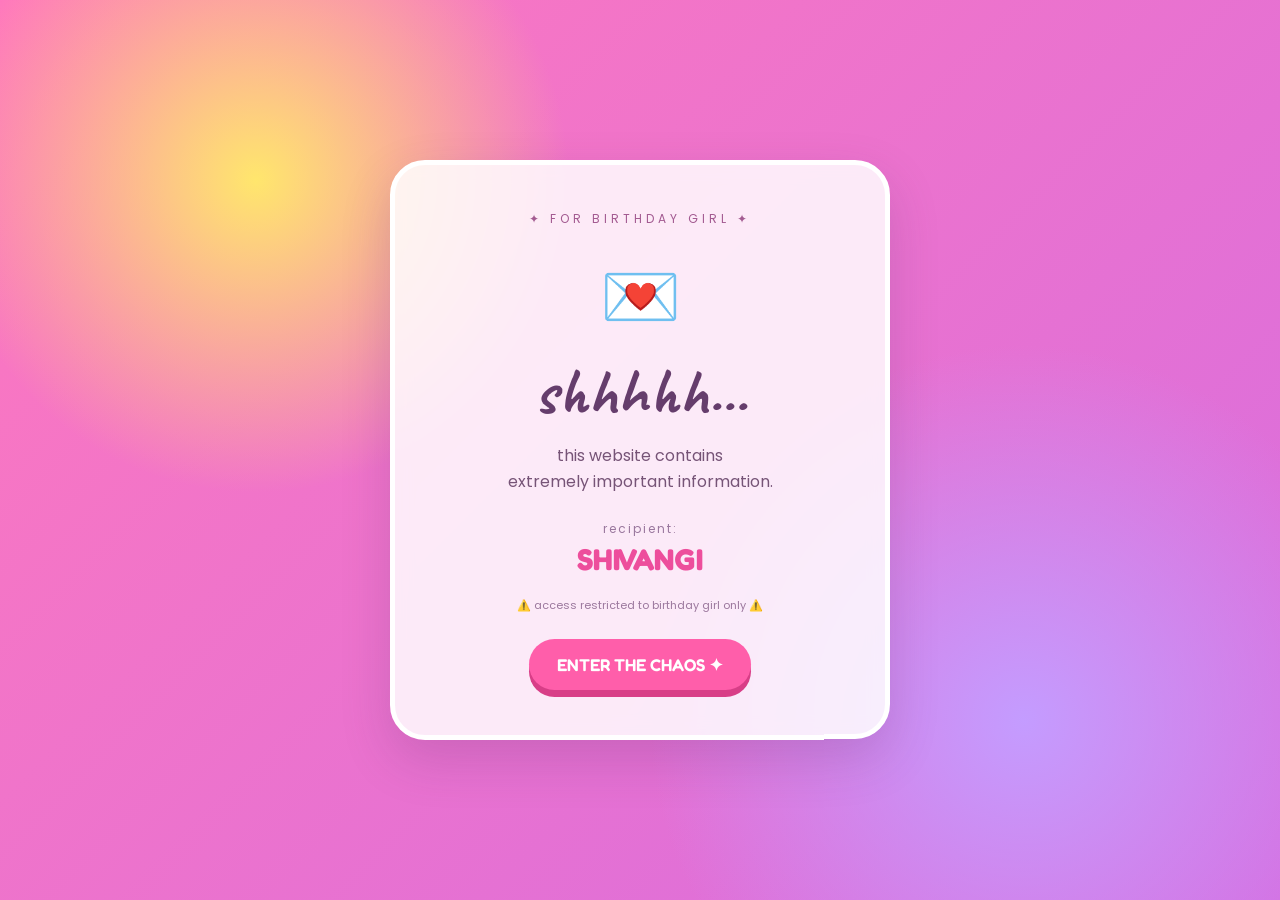
==== commit 3e65e2c1: "Initial birthday website" ====
--- a/index.html
+++ b/index.html
@@ -1,691 +1,691 @@
-<!DOCTYPE html>
-<html lang="en">
-
-<head>
-    <meta charset="UTF-8">
-    <meta name="viewport" content="width=device-width, initial-scale=1.0">
-
-    <title>For Shivangi 💗</title>
-
-    <link rel="preconnect" href="https://fonts.googleapis.com">
-    <link rel="preconnect" href="https://fonts.gstatic.com" crossorigin>
-
-    <link
-        href="https://fonts.googleapis.com/css2?family=Caveat:wght@500;600;700&family=Fredoka:wght@400;500;600;700&family=Poppins:wght@400;500;600&display=swap"
-        rel="stylesheet">
-
-    <link rel="stylesheet" href="style.css">
-</head>
-
-<body>
-
-    <!-- FLOATING BACKGROUND -->
-
-    <div class="floating-elements">
-        <span>♡</span>
-        <span>✦</span>
-        <span>🎀</span>
-        <span>⭐</span>
-        <span>💗</span>
-        <span>🦋</span>
-        <span>✧</span>
-        <span>♡</span>
-    </div>
-
-
-    <!-- =========================
-         INTRO SCREEN
-    ========================== -->
-
-    <section class="intro-screen" id="introScreen">
-
-        <div class="intro-card">
-
-            <div class="tiny-text">
-                ✦ FOR BIRTHDAY GIRL ✦
-            </div>
-
-            <div class="envelope">
-                💌
-            </div>
-
-            <h1>
-                shhhhh...
-            </h1>
-
-            <p class="intro-main">
-                this website contains<br>
-                extremely important information.
-            </p>
-
-            <div class="recipient">
-                <span>recipient:</span>
-                <strong>SHIVANGI</strong>
-            </div>
-
-            <p class="warning">
-                ⚠️ access restricted to birthday girl only ⚠️
-            </p>
-
-            <button id="enterButton">
-                ENTER THE CHAOS ✦
-            </button>
-
-        </div>
-
-    </section>
-
-
-    <!-- =========================
-         BIRTHDAY SCREEN
-    ========================== -->
-
-    <section class="birthday-screen" id="birthdayScreen">
-
-        <div class="stars">
-            ✦　✧　⭐　✦　♡　✧
-        </div>
-
-        <div class="birthday-content">
-
-            <p class="small-heading">
-                ✨ IT'S YOUR DAY ✨
-            </p>
-
-            <h2>
-                HAPPY
-            </h2>
-
-            <h3>
-                BIRTHDAY
-            </h3>
-
-            <div class="name">
-                SHIVANGI 🥹💗
-            </div>
-            <div class="birthday-photo birthday-photo-left">
-                <img src="shivangi.png" alt="Shivangi">
-                <span>birthday girl 🎀</span>
-            </div>
-
-            <div class="birthday-photo birthday-photo-right">
-                <img src="shivangi-2.png" alt="Shivangi">
-                <span>qtttt piee 🎀</span>
-            </div>
-
-
-            <!-- INSTRUCTION -->
-
-            <p class="click-text" id="clickText">
-                ✨ TAP ON THE CAKE ✨
-            </p>
-
-            <div class="tap-arrow" id="tapArrow">
-                ↓
-            </div>
-
-
-            <!-- CAKE -->
-
-            <div class="cake-container">
-
-                <div class="cake" id="cake">
-                    🎂
-                </div>
-
-                <div class="wish-message" id="wishMessage">
-                    ✨ NOW MAKE A WISH ✨
-                </div>
-
-                <div class="countdown" id="countdown"></div>
-
-            </div>
-
-        </div>
-
-    </section>
-
-
-    <!-- =========================
-         BIRTHDAY UNIVERSE
-    ========================== -->
-
-    <section class="universe-section" id="universeSection">
-
-        <div class="universe-header">
-
-            <div class="universe-sparkle">
-                ✦ ✧ ✦
-            </div>
-
-            <p>
-                WELCOME TO
-            </p>
-
-            <h2>
-                SHIVANGI'S<br>
-                BIRTHDAY UNIVERSE
-            </h2>
-
-            <span>
-                choose your adventure paru 🎀
-            </span>
-
-        </div>
-
-
-        <!-- CARDS -->
-
-        <div class="universe-cards">
-
-
-            <!-- MESSAGE -->
-
-            <div class="universe-card pink-card" id="messageCard">
-
-                <div class="card-icon">
-                    💌
-                </div>
-
-                <h3>
-                    A MESSAGE
-                </h3>
-
-                <p>
-                    something I actually<br>
-                    need to tell you
-                </p>
-
-                <span class="card-arrow">
-                    →
-                </span>
-
-            </div>
-
-
-            <!-- QUIZ -->
-
-            <div class="universe-card yellow-card" id="quizCard">
-
-                <div class="card-icon">
-                    🧠
-                </div>
-
-                <h3>
-                    BESTIE QUIZ
-                </h3>
-
-                <p>
-                    let's see if you<br>
-                    actually know me
-                </p>
-
-                <span class="card-arrow">
-                    →
-                </span>
-
-            </div>
-
-
-            <!-- AWARDS -->
-
-            <div class="universe-card purple-card" id="awardsCard">
-
-                <div class="card-icon">
-                    🏆
-                </div>
-
-                <h3>
-                    YOUR AWARDS
-                </h3>
-
-                <p>
-                    extremely serious<br>
-                    achievements
-                </p>
-
-                <span class="card-arrow">
-                    →
-                </span>
-
-            </div>
-
-
-            <!-- MYSTERY -->
-
-            <div class="universe-card blue-card" id="mysteryCard">
-
-                <div class="card-icon">
-                    🎁
-                </div>
-
-                <h3>
-                    MYSTERY BOX
-                </h3>
-
-                <p>
-                    you probably<br>
-                    shouldn't open this
-                </p>
-
-                <span class="card-arrow">
-                    →
-                </span>
-
-            </div>
-
-        </div>
-
-
-        <div class="universe-footer">
-            ✦ pick one ✦
-        </div>
-
-    </section>
-    <!-- =========================
-     MESSAGE POPUP
-========================== -->
-
-    <div class="message-overlay" id="messageOverlay">
-
-        <div class="message-box">
-
-            <button class="close-message" id="closeMessage">
-                ×
-            </button>
-
-            <div class="message-icon">
-                💌
-            </div>
-
-            <p class="message-small">
-                okay... this one is actually serious
-            </p>
-
-            <h2>
-                FOR MY SHIVANGI 🥹💗
-            </h2>
-
-            <div class="message-text">
-
-                <p>
-                    Happy Birthday to my favourite idiot 💗
-                </p>
-
-                <p>
-                    We met in Aakash in 11th and somehow went from
-                    just knowing each other to becoming best friends.
-                    From all those staybacks, random talks and
-                    literally spending so much time together,
-                    we made some of the best memories.
-                </p>
-
-                <p>
-                    I know it's been quite a lot of time since we
-                    properly met, but we'll meet soon. And when we do,
-                    we have A LOT to catch up on 😭
-                </p>
-
-                <p>
-                    Thank you for always listening to my problems,
-                    dealing with my nonsense and being there whenever
-                    I need you.
-                </p>
-
-                <p class="message-ending">
-                    Love you idiot. Now go enjoy your birthday. 🎀💗
-                </p>
-
-            </div>
-
-        </div>
-
-    </div>
-    <!-- =========================
-     AAKASH QUIZ
-========================== -->
-
-    <div class="quiz-overlay" id="quizOverlay">
-
-        <div class="quiz-box">
-
-            <button class="close-quiz" id="closeQuiz">
-                ×
-            </button>
-
-            <div class="quiz-icon">
-                🧠
-            </div>
-
-            <p class="quiz-small">
-                VERY IMPORTANT TEST 😭
-            </p>
-
-            <h2>
-                AAKASH QUIZ
-            </h2>
-
-            <div class="quiz-progress" id="quizProgress">
-                Question 1 / 12
-            </div>
-
-            <div class="quiz-question" id="quizQuestion"></div>
-
-            <div class="quiz-options" id="quizOptions"></div>
-
-            <div class="quiz-result" id="quizResult"></div>
-
-            <button class="next-question" id="nextQuestion">
-                NEXT →
-            </button>
-
-        </div>
-
-    </div>
-
-    <!-- =========================
-     AWARDS
-========================== -->
-
-    <div class="awards-overlay" id="awardsOverlay">
-
-        <div class="awards-box">
-
-            <button class="close-awards" id="closeAwards">
-                ×
-            </button>
-
-            <div class="awards-icon">
-                🏆
-            </div>
-
-            <p class="awards-small">
-                EXTREMELY SERIOUS ACHIEVEMENTS
-            </p>
-
-            <h2>
-                SHIVANGI'S AWARDS 🏆
-            </h2>
-
-            <div class="awards-list">
-
-                <div class="award-item">
-                    <div class="award-trophy">🏆</div>
-                    <div>
-                        <h3>
-                            Best Person to Say "I'm Coming on Saturday"
-                        </h3>
-                        <p>
-                            while still being at home 😭
-                        </p>
-                    </div>
-                </div>
-
-                <div class="award-item">
-                    <div class="award-trophy">🏆</div>
-                    <div>
-                        <h3>
-                            Best Partner in Random Bakchodi
-                        </h3>
-                        <p>
-                            no explanation needed 💀
-                        </p>
-                    </div>
-                </div>
-
-                <div class="award-item">
-                    <div class="award-trophy">🏆</div>
-                    <div>
-                        <h3>
-                            CEO of Making Normal Situations Funny
-                        </h3>
-                        <p>
-                            somehow everything becomes funny 😭
-                        </p>
-                    </div>
-                </div>
-
-                <div class="award-item">
-                    <div class="award-trophy">🏆</div>
-                    <div>
-                        <h3>
-                            Best Aakash Memories Co-Owner
-                        </h3>
-                        <p>
-                            11th grade chaos officially documented 💀
-                        </p>
-                    </div>
-                </div>
-
-                <div class="award-item">
-                    <div class="award-trophy">🏆</div>
-                    <div>
-                        <h3>
-                            Most Helpful Person Award
-                        </h3>
-                        <p>
-                            for listening to all my problems and somehow
-                            always giving me a solution 🫶
-                        </p>
-                    </div>
-                </div>
-
-                <div class="award-item">
-                    <div class="award-trophy">🏆</div>
-                    <div>
-                        <h3>
-                            Taarak Mehta to My Jethalal Award
-                        </h3>
-                        <p>
-                            because whenever I create a problem,
-                            you're somehow there with a solution 😭
-                        </p>
-                    </div>
-                </div>
-
-                <div class="award-item">
-                    <div class="award-trophy">🏆</div>
-                    <div>
-                        <h3>
-                            Official Fire Brigade Award
-                        </h3>
-                        <p>
-                            always ready to put out my latest problem 🚒
-                        </p>
-                    </div>
-                </div>
-
-                <div class="award-item">
-                    <div class="award-trophy">🏆</div>
-                    <div>
-                        <h3>
-                            Most Valuable Best Friend™
-                        </h3>
-                        <p>
-                            self explanatory 💗
-                        </p>
-                    </div>
-                </div>
-
-                <div class="award-item">
-                    <div class="award-trophy">🏆</div>
-                    <div>
-                        <h3>
-                            Award for Being Stuck With Me Since 11th Grade 🤍
-                        </h3>
-                        <p>
-                            honestly, impressive.
-                        </p>
-                    </div>
-                </div>
-
-            </div>
-
-            <div class="awards-footer">
-                congratulations, you have achieved everything 🫡
-            </div>
-
-        </div>
-
-    </div>
-
-    <!-- =========================
-     MYSTERY BOX
-========================== -->
-
-    <div class="mystery-overlay" id="mysteryOverlay">
-
-        <div class="mystery-box">
-
-            <button class="close-mystery" id="closeMystery">
-                ×
-            </button>
-
-
-            <!-- STEP 1: CLOSED BOX -->
-
-            <div class="mystery-step" id="mysteryStep1">
-
-                <div class="mystery-gift" id="mysteryGift">
-                    🎁
-                </div>
-
-                <p class="mystery-small">
-                    Okay, one last thing...
-                </p>
-
-                <button class="mystery-button" id="openGift">
-                    OPEN IT 🎁
-                </button>
-
-            </div>
-
-
-            <!-- STEP 2: SURPRISE -->
-
-            <div class="mystery-step hidden" id="mysteryStep2">
-
-                <div class="mystery-gift opened">
-                    🎁
-                </div>
-
-                <p class="mystery-small">
-                    SURPRISE!
-                </p>
-
-                <h2>
-                    YOU UNLOCKED A<br>
-                    BEST-FRIEND CARD 💌
-                </h2>
-
-                <div class="bestie-card">
-
-                    <p>
-                        For Shivuu ❤️
-                    </p>
-
-                    <strong>
-                        You're officially stuck with me forever.
-                    </strong>
-
-                    <span>
-                        No cancellation.<br>
-                        No replacement.<br>
-                        No refund. smjhgyi?
-                    </span>
-
-                </div>
-
-                <button class="mystery-button" id="moreMemories">
-                    THERE'S MORE 👀
-                </button>
-
-            </div>
-
-
-            <!-- STEP 3: MEMORIES -->
-
-            <div class="mystery-step hidden" id="mysteryStep3">
-
-                <div class="memory-icon">
-                    💗
-                </div>
-
-                <p class="mystery-small">
-                    SOME MEMORIES...
-                </p>
-
-                <div class="memory-text" id="memoryText">
-                    Remember Aakash? 😭
-                </div>
-
-                <button class="mystery-button" id="nextMemory">
-                    NEXT 👀
-                </button>
-
-            </div>
-
-
-            <!-- STEP 4: FINAL -->
-
-            <div class="mystery-step hidden" id="mysteryStep4">
-
-                <div class="final-gift">
-                    🎀
-                </div>
-
-                <p class="final-birthday">
-                    HAPPY BIRTHDAY,
-                </p>
-
-                <h2>
-                    SHIVANGI 🎀
-                </h2>
-
-                <p class="final-message">
-                    Now go enjoy your day, Love you shivuu. ❤️
-                </p>
-
-            </div>
-
-        </div>
-
-    </div>
-    <!-- =========================
-     FINAL MESSAGE
-========================== -->
-
-    <div class="final-message-overlay" id="finalMessageOverlay">
-
-        <div class="final-message-box">
-
-            <div class="final-message-icon">
-                💗
-            </div>
-
-            <p class="final-message-text">
-                this was all i could give you virtually right now 🥹💗
-            </p>
-
-            <p class="final-message-text">
-                love you so much.<br>
-                apna dhyan rakh, okay? 🫶
-            </p>
-
-            <p class="final-message-text">
-                hope you like my chotu sa gift for you 🎀
-            </p>
-
-            <button id="closeFinalMessage">
-                okayy 💗
-            </button>
-
-        </div>
-
-    </div>
-
-    <script src="script.js"></script>
-
-</body>
-
+<!DOCTYPE html>
+<html lang="en">
+
+<head>
+    <meta charset="UTF-8">
+    <meta name="viewport" content="width=device-width, initial-scale=1.0">
+
+    <title>For Shivangi 💗</title>
+
+    <link rel="preconnect" href="https://fonts.googleapis.com">
+    <link rel="preconnect" href="https://fonts.gstatic.com" crossorigin>
+
+    <link
+        href="https://fonts.googleapis.com/css2?family=Caveat:wght@500;600;700&family=Fredoka:wght@400;500;600;700&family=Poppins:wght@400;500;600&display=swap"
+        rel="stylesheet">
+
+    <link rel="stylesheet" href="style.css">
+</head>
+
+<body>
+
+    <!-- FLOATING BACKGROUND -->
+
+    <div class="floating-elements">
+        <span>♡</span>
+        <span>✦</span>
+        <span>🎀</span>
+        <span>⭐</span>
+        <span>💗</span>
+        <span>🦋</span>
+        <span>✧</span>
+        <span>♡</span>
+    </div>
+
+
+    <!-- =========================
+         INTRO SCREEN
+    ========================== -->
+
+    <section class="intro-screen" id="introScreen">
+
+        <div class="intro-card">
+
+            <div class="tiny-text">
+                ✦ FOR BIRTHDAY GIRL ✦
+            </div>
+
+            <div class="envelope">
+                💌
+            </div>
+
+            <h1>
+                shhhhh...
+            </h1>
+
+            <p class="intro-main">
+                this website contains<br>
+                extremely important information.
+            </p>
+
+            <div class="recipient">
+                <span>recipient:</span>
+                <strong>SHIVANGI</strong>
+            </div>
+
+            <p class="warning">
+                ⚠️ access restricted to birthday girl only ⚠️
+            </p>
+
+            <button id="enterButton">
+                ENTER THE CHAOS ✦
+            </button>
+
+        </div>
+
+    </section>
+
+
+    <!-- =========================
+         BIRTHDAY SCREEN
+    ========================== -->
+
+    <section class="birthday-screen" id="birthdayScreen">
+
+        <div class="stars">
+            ✦　✧　⭐　✦　♡　✧
+        </div>
+
+        <div class="birthday-content">
+
+            <p class="small-heading">
+                ✨ IT'S YOUR DAY ✨
+            </p>
+
+            <h2>
+                HAPPY
+            </h2>
+
+            <h3>
+                BIRTHDAY
+            </h3>
+
+            <div class="name">
+                SHIVANGI 🥹💗
+            </div>
+            <div class="birthday-photo birthday-photo-left">
+                <img src="shivangi.png" alt="Shivangi">
+                <span>birthday girl 🎀</span>
+            </div>
+
+            <div class="birthday-photo birthday-photo-right">
+                <img src="shivangi-2.png" alt="Shivangi">
+                <span>qtttt piee 🎀</span>
+            </div>
+
+
+            <!-- INSTRUCTION -->
+
+            <p class="click-text" id="clickText">
+                ✨ TAP ON THE CAKE ✨
+            </p>
+
+            <div class="tap-arrow" id="tapArrow">
+                ↓
+            </div>
+
+
+            <!-- CAKE -->
+
+            <div class="cake-container">
+
+                <div class="cake" id="cake">
+                    🎂
+                </div>
+
+                <div class="wish-message" id="wishMessage">
+                    ✨ NOW MAKE A WISH ✨
+                </div>
+
+                <div class="countdown" id="countdown"></div>
+
+            </div>
+
+        </div>
+
+    </section>
+
+
+    <!-- =========================
+         BIRTHDAY UNIVERSE
+    ========================== -->
+
+    <section class="universe-section" id="universeSection">
+
+        <div class="universe-header">
+
+            <div class="universe-sparkle">
+                ✦ ✧ ✦
+            </div>
+
+            <p>
+                WELCOME TO
+            </p>
+
+            <h2>
+                SHIVANGI'S<br>
+                BIRTHDAY UNIVERSE
+            </h2>
+
+            <span>
+                choose your adventure paru 🎀
+            </span>
+
+        </div>
+
+
+        <!-- CARDS -->
+
+        <div class="universe-cards">
+
+
+            <!-- MESSAGE -->
+
+            <div class="universe-card pink-card" id="messageCard">
+
+                <div class="card-icon">
+                    💌
+                </div>
+
+                <h3>
+                    A MESSAGE
+                </h3>
+
+                <p>
+                    something I actually<br>
+                    need to tell you
+                </p>
+
+                <span class="card-arrow">
+                    →
+                </span>
+
+            </div>
+
+
+            <!-- QUIZ -->
+
+            <div class="universe-card yellow-card" id="quizCard">
+
+                <div class="card-icon">
+                    🧠
+                </div>
+
+                <h3>
+                    BESTIE QUIZ
+                </h3>
+
+                <p>
+                    let's see if you<br>
+                    actually know me
+                </p>
+
+                <span class="card-arrow">
+                    →
+                </span>
+
+            </div>
+
+
+            <!-- AWARDS -->
+
+            <div class="universe-card purple-card" id="awardsCard">
+
+                <div class="card-icon">
+                    🏆
+                </div>
+
+                <h3>
+                    YOUR AWARDS
+                </h3>
+
+                <p>
+                    extremely serious<br>
+                    achievements
+                </p>
+
+                <span class="card-arrow">
+                    →
+                </span>
+
+            </div>
+
+
+            <!-- MYSTERY -->
+
+            <div class="universe-card blue-card" id="mysteryCard">
+
+                <div class="card-icon">
+                    🎁
+                </div>
+
+                <h3>
+                    MYSTERY BOX
+                </h3>
+
+                <p>
+                    you probably<br>
+                    shouldn't open this
+                </p>
+
+                <span class="card-arrow">
+                    →
+                </span>
+
+            </div>
+
+        </div>
+
+
+        <div class="universe-footer">
+            ✦ pick one ✦
+        </div>
+
+    </section>
+    <!-- =========================
+     MESSAGE POPUP
+========================== -->
+
+    <div class="message-overlay" id="messageOverlay">
+
+        <div class="message-box">
+
+            <button class="close-message" id="closeMessage">
+                ×
+            </button>
+
+            <div class="message-icon">
+                💌
+            </div>
+
+            <p class="message-small">
+                okay... this one is actually serious
+            </p>
+
+            <h2>
+                FOR MY SHIVANGI 🥹💗
+            </h2>
+
+            <div class="message-text">
+
+                <p>
+                    Happy Birthday to my favourite idiot 💗
+                </p>
+
+                <p>
+                    We met in Aakash in 11th and somehow went from
+                    just knowing each other to becoming best friends.
+                    From all those staybacks, random talks and
+                    literally spending so much time together,
+                    we made some of the best memories.
+                </p>
+
+                <p>
+                    I know it's been quite a lot of time since we
+                    properly met, but we'll meet soon. And when we do,
+                    we have A LOT to catch up on 😭
+                </p>
+
+                <p>
+                    Thank you for always listening to my problems,
+                    dealing with my nonsense and being there whenever
+                    I need you.
+                </p>
+
+                <p class="message-ending">
+                    Love you idiot. Now go enjoy your birthday. 🎀💗
+                </p>
+
+            </div>
+
+        </div>
+
+    </div>
+    <!-- =========================
+     AAKASH QUIZ
+========================== -->
+
+    <div class="quiz-overlay" id="quizOverlay">
+
+        <div class="quiz-box">
+
+            <button class="close-quiz" id="closeQuiz">
+                ×
+            </button>
+
+            <div class="quiz-icon">
+                🧠
+            </div>
+
+            <p class="quiz-small">
+                VERY IMPORTANT TEST 😭
+            </p>
+
+            <h2>
+                AAKASH QUIZ
+            </h2>
+
+            <div class="quiz-progress" id="quizProgress">
+                Question 1 / 12
+            </div>
+
+            <div class="quiz-question" id="quizQuestion"></div>
+
+            <div class="quiz-options" id="quizOptions"></div>
+
+            <div class="quiz-result" id="quizResult"></div>
+
+            <button class="next-question" id="nextQuestion">
+                NEXT →
+            </button>
+
+        </div>
+
+    </div>
+
+    <!-- =========================
+     AWARDS
+========================== -->
+
+    <div class="awards-overlay" id="awardsOverlay">
+
+        <div class="awards-box">
+
+            <button class="close-awards" id="closeAwards">
+                ×
+            </button>
+
+            <div class="awards-icon">
+                🏆
+            </div>
+
+            <p class="awards-small">
+                EXTREMELY SERIOUS ACHIEVEMENTS
+            </p>
+
+            <h2>
+                SHIVANGI'S AWARDS 🏆
+            </h2>
+
+            <div class="awards-list">
+
+                <div class="award-item">
+                    <div class="award-trophy">🏆</div>
+                    <div>
+                        <h3>
+                            Best Person to Say "I'm Coming on Saturday"
+                        </h3>
+                        <p>
+                            while still being at home 😭
+                        </p>
+                    </div>
+                </div>
+
+                <div class="award-item">
+                    <div class="award-trophy">🏆</div>
+                    <div>
+                        <h3>
+                            Best Partner in Random Bakchodi
+                        </h3>
+                        <p>
+                            no explanation needed 💀
+                        </p>
+                    </div>
+                </div>
+
+                <div class="award-item">
+                    <div class="award-trophy">🏆</div>
+                    <div>
+                        <h3>
+                            CEO of Making Normal Situations Funny
+                        </h3>
+                        <p>
+                            somehow everything becomes funny 😭
+                        </p>
+                    </div>
+                </div>
+
+                <div class="award-item">
+                    <div class="award-trophy">🏆</div>
+                    <div>
+                        <h3>
+                            Best Aakash Memories Co-Owner
+                        </h3>
+                        <p>
+                            11th grade chaos officially documented 💀
+                        </p>
+                    </div>
+                </div>
+
+                <div class="award-item">
+                    <div class="award-trophy">🏆</div>
+                    <div>
+                        <h3>
+                            Most Helpful Person Award
+                        </h3>
+                        <p>
+                            for listening to all my problems and somehow
+                            always giving me a solution 🫶
+                        </p>
+                    </div>
+                </div>
+
+                <div class="award-item">
+                    <div class="award-trophy">🏆</div>
+                    <div>
+                        <h3>
+                            Taarak Mehta to My Jethalal Award
+                        </h3>
+                        <p>
+                            because whenever I create a problem,
+                            you're somehow there with a solution 😭
+                        </p>
+                    </div>
+                </div>
+
+                <div class="award-item">
+                    <div class="award-trophy">🏆</div>
+                    <div>
+                        <h3>
+                            Official Fire Brigade Award
+                        </h3>
+                        <p>
+                            always ready to put out my latest problem 🚒
+                        </p>
+                    </div>
+                </div>
+
+                <div class="award-item">
+                    <div class="award-trophy">🏆</div>
+                    <div>
+                        <h3>
+                            Most Valuable Best Friend™
+                        </h3>
+                        <p>
+                            self explanatory 💗
+                        </p>
+                    </div>
+                </div>
+
+                <div class="award-item">
+                    <div class="award-trophy">🏆</div>
+                    <div>
+                        <h3>
+                            Award for Being Stuck With Me Since 11th Grade 🤍
+                        </h3>
+                        <p>
+                            honestly, impressive.
+                        </p>
+                    </div>
+                </div>
+
+            </div>
+
+            <div class="awards-footer">
+                congratulations, you have achieved everything 🫡
+            </div>
+
+        </div>
+
+    </div>
+
+    <!-- =========================
+     MYSTERY BOX
+========================== -->
+
+    <div class="mystery-overlay" id="mysteryOverlay">
+
+        <div class="mystery-box">
+
+            <button class="close-mystery" id="closeMystery">
+                ×
+            </button>
+
+
+            <!-- STEP 1: CLOSED BOX -->
+
+            <div class="mystery-step" id="mysteryStep1">
+
+                <div class="mystery-gift" id="mysteryGift">
+                    🎁
+                </div>
+
+                <p class="mystery-small">
+                    Okay, one last thing...
+                </p>
+
+                <button class="mystery-button" id="openGift">
+                    OPEN IT 🎁
+                </button>
+
+            </div>
+
+
+            <!-- STEP 2: SURPRISE -->
+
+            <div class="mystery-step hidden" id="mysteryStep2">
+
+                <div class="mystery-gift opened">
+                    🎁
+                </div>
+
+                <p class="mystery-small">
+                    SURPRISE!
+                </p>
+
+                <h2>
+                    YOU UNLOCKED A<br>
+                    BEST-FRIEND CARD 💌
+                </h2>
+
+                <div class="bestie-card">
+
+                    <p>
+                        For Shivuu ❤️
+                    </p>
+
+                    <strong>
+                        You're officially stuck with me forever.
+                    </strong>
+
+                    <span>
+                        No cancellation.<br>
+                        No replacement.<br>
+                        No refund. smjhgyi?
+                    </span>
+
+                </div>
+
+                <button class="mystery-button" id="moreMemories">
+                    THERE'S MORE 👀
+                </button>
+
+            </div>
+
+
+            <!-- STEP 3: MEMORIES -->
+
+            <div class="mystery-step hidden" id="mysteryStep3">
+
+                <div class="memory-icon">
+                    💗
+                </div>
+
+                <p class="mystery-small">
+                    SOME MEMORIES...
+                </p>
+
+                <div class="memory-text" id="memoryText">
+                    Remember Aakash? 😭
+                </div>
+
+                <button class="mystery-button" id="nextMemory">
+                    NEXT 👀
+                </button>
+
+            </div>
+
+
+            <!-- STEP 4: FINAL -->
+
+            <div class="mystery-step hidden" id="mysteryStep4">
+
+                <div class="final-gift">
+                    🎀
+                </div>
+
+                <p class="final-birthday">
+                    HAPPY BIRTHDAY,
+                </p>
+
+                <h2>
+                    SHIVANGI 🎀
+                </h2>
+
+                <p class="final-message">
+                    Now go enjoy your day, Love you shivuu. ❤️
+                </p>
+
+            </div>
+
+        </div>
+
+    </div>
+    <!-- =========================
+     FINAL MESSAGE
+========================== -->
+
+    <div class="final-message-overlay" id="finalMessageOverlay">
+
+        <div class="final-message-box">
+
+            <div class="final-message-icon">
+                💗
+            </div>
+
+            <p class="final-message-text">
+                this was all i could give you virtually right now 🥹💗
+            </p>
+
+            <p class="final-message-text">
+                love you so much.<br>
+                apna dhyan rakh, okay? 🫶
+            </p>
+
+            <p class="final-message-text">
+                hope you like my chotu sa gift for you 🎀
+            </p>
+
+            <button id="closeFinalMessage">
+                okayy 💗
+            </button>
+
+        </div>
+
+    </div>
+
+    <script src="script.js"></script>
+
+</body>
+
 </html>
--- a/style.css
+++ b/style.css
@@ -1,2405 +1,2444 @@
-* {
-    margin: 0;
-    padding: 0;
-    box-sizing: border-box;
-}
-
-
-html,
-body {
-    width: 100%;
-    height: 100%;
-}
-
-
-body {
-    overflow: hidden;
-
-    font-family: "Poppins", sans-serif;
-
-    background: #ff8fc8;
-}
-
-
-/* =========================
-   FLOATING BACKGROUND
-========================= */
-
-.floating-elements {
-    position: fixed;
-    inset: 0;
-
-    pointer-events: none;
-
-    z-index: 2;
-
-    overflow: hidden;
-}
-
-
-.floating-elements span {
-    position: absolute;
-
-    font-size: 25px;
-
-    animation: floatAround 8s infinite ease-in-out;
-
-    opacity: .75;
-}
-
-
-.floating-elements span:nth-child(1) {
-    left: 8%;
-    top: 15%;
-    animation-delay: 0s;
-}
-
-
-.floating-elements span:nth-child(2) {
-    left: 85%;
-    top: 12%;
-    animation-delay: 1s;
-}
-
-
-.floating-elements span:nth-child(3) {
-    left: 15%;
-    top: 75%;
-    animation-delay: 2s;
-}
-
-
-.floating-elements span:nth-child(4) {
-    left: 90%;
-    top: 70%;
-    animation-delay: 3s;
-}
-
-
-.floating-elements span:nth-child(5) {
-    left: 50%;
-    top: 8%;
-    animation-delay: 1.5s;
-}
-
-
-.floating-elements span:nth-child(6) {
-    left: 5%;
-    top: 45%;
-    animation-delay: 2.5s;
-}
-
-
-.floating-elements span:nth-child(7) {
-    left: 70%;
-    top: 80%;
-    animation-delay: 4s;
-}
-
-
-.floating-elements span:nth-child(8) {
-    left: 40%;
-    top: 88%;
-    animation-delay: 3.5s;
-}
-
-
-@keyframes floatAround {
-
-    0%,
-    100% {
-        transform: translateY(0) rotate(0deg);
-    }
-
-    50% {
-        transform: translateY(-25px) rotate(15deg);
-    }
-}
-
-
-/* =========================
-   INTRO SCREEN
-========================= */
-
-.intro-screen {
-    position: fixed;
-
-    inset: 0;
-
-    z-index: 50;
-
-    display: flex;
-
-    align-items: center;
-
-    justify-content: center;
-
-    padding: 25px;
-
-    background:
-        radial-gradient(
-            circle at 20% 20%,
-            #ffe66d,
-            transparent 25%
-        ),
-
-        radial-gradient(
-            circle at 80% 80%,
-            #c49cff,
-            transparent 30%
-        ),
-
-        linear-gradient(
-            135deg,
-            #ff78bd,
-            #d66de0
-        );
-
-    transition:
-        transform 1s ease,
-        opacity 1s ease;
-}
-
-
-.intro-screen.hide {
-    transform: translateY(-100%);
-
-    opacity: 0;
-
-    pointer-events: none;
-}
-
-
-.intro-card {
-    width: min(500px, 100%);
-
-    padding: 45px 35px;
-
-    text-align: center;
-
-    background: rgba(255, 255, 255, .85);
-
-    border: 5px solid white;
-
-    border-radius: 35px;
-
-    box-shadow:
-        0 20px 50px rgba(91, 44, 105, .2);
-
-    backdrop-filter: blur(10px);
-
-    animation: introPop 1s ease;
-}
-
-
-@keyframes introPop {
-
-    from {
-        transform: scale(.7);
-        opacity: 0;
-    }
-
-    to {
-        transform: scale(1);
-        opacity: 1;
-    }
-
-}
-
-
-.tiny-text {
-    color: #a35b91;
-
-    font-size: 12px;
-
-    letter-spacing: 4px;
-
-    margin-bottom: 20px;
-}
-
-
-.envelope {
-    font-size: 65px;
-
-    animation: envelopeBounce 2s infinite;
-}
-
-
-@keyframes envelopeBounce {
-
-    0%,
-    100% {
-        transform: translateY(0) rotate(0);
-    }
-
-    50% {
-        transform: translateY(-8px) rotate(-5deg);
-    }
-
-}
-
-
-.intro-card h1 {
-    font-family: "Caveat", cursive;
-
-    font-size: 65px;
-
-    color: #653d6c;
-
-    margin: 5px 0;
-}
-
-
-.intro-main {
-    color: #765477;
-
-    line-height: 1.6;
-
-    margin: 10px 0 25px;
-}
-
-
-.recipient {
-    display: flex;
-
-    flex-direction: column;
-
-    gap: 3px;
-
-    margin-bottom: 20px;
-}
-
-
-.recipient span {
-    font-size: 12px;
-
-    color: #9a789e;
-
-    letter-spacing: 2px;
-}
-
-
-.recipient strong {
-    font-family: "Fredoka", sans-serif;
-
-    font-size: 30px;
-
-    color: #ed4e9c;
-}
-
-
-.warning {
-    font-size: 11px;
-
-    color: #9b789d;
-
-    margin-bottom: 25px;
-}
-
-
-#enterButton {
-    border: none;
-
-    padding: 15px 28px;
-
-    border-radius: 50px;
-
-    background: #ff5eaa;
-
-    color: white;
-
-    font-family: "Fredoka", sans-serif;
-
-    font-size: 17px;
-
-    font-weight: 600;
-
-    cursor: pointer;
-
-    box-shadow:
-        0 7px 0 #d83e87;
-
-    transition: .2s ease;
-}
-
-
-#enterButton:hover {
-    transform: translateY(-3px);
-
-    box-shadow:
-        0 10px 0 #d83e87;
-}
-
-
-#enterButton:active {
-    transform: translateY(4px);
-
-    box-shadow:
-        0 3px 0 #d83e87;
-}
-
-/* =========================================
-   BIRTHDAY SCREEN
-========================================= */
-
-.birthday-screen {
-    position: fixed;
-    inset: 0;
-
-    width: 100vw;
-    height: 100vh;
-
-    overflow: hidden;
-
-    z-index: 40;
-
-    background:
-        radial-gradient(
-            circle at 20% 25%,
-            #ffe66d 0%,
-            transparent 24%
-        ),
-        radial-gradient(
-            circle at 82% 35%,
-            #f69ce0 0%,
-            transparent 32%
-        ),
-        radial-gradient(
-            circle at 50% 90%,
-            #83dfff 0%,
-            transparent 32%
-        ),
-        linear-gradient(
-            135deg,
-            #f86ebd,
-            #b774ed
-        );
-
-    transform: translateY(100%);
-    transition:
-        transform 1s cubic-bezier(.77, 0, .18, 1);
-}
-
-.birthday-screen.show {
-    transform: translateY(0);
-}
-
-
-/* =========================================
-   TOP STARS
-========================================= */
-
-.stars {
-    position: absolute;
-
-    top: 18px;
-    left: 50%;
-
-    transform: translateX(-50%);
-
-    color: white;
-
-    font-size: 25px;
-
-    white-space: nowrap;
-
-    z-index: 3;
-
-    pointer-events: none;
-}
-
-
-/* =========================================
-   MAIN CONTENT
-========================================= */
-
-.birthday-content {
-    position: relative;
-
-    width: 100%;
-    height: 100%;
-
-    text-align: center;
-
-    z-index: 10;
-}
-
-
-/* =========================================
-   IT'S YOUR DAY
-========================================= */
-
-.small-heading {
-    position: absolute;
-
-    top: 7%;
-
-    left: 0;
-    right: 0;
-
-    margin: 0;
-
-    color: #fff36d;
-
-    font-family: "Fredoka", sans-serif;
-
-    font-size: clamp(18px, 2vw, 25px);
-
-    font-weight: 600;
-
-    letter-spacing: 5px;
-
-    line-height: 1.2;
-
-    z-index: 20;
-
-    text-shadow:
-        2px 2px 0 rgba(91, 44, 105, .25);
-}
-
-
-/* =========================================
-   HAPPY
-========================================= */
-
-.birthday-content h2 {
-    position: absolute;
-
-    top: 15%;
-
-    left: 0;
-    right: 0;
-
-    margin: 0;
-
-    color: white;
-
-    font-family: "Fredoka", sans-serif;
-
-    font-size: clamp(75px, 8.5vw, 120px);
-
-    font-weight: 700;
-
-    line-height: .85;
-
-    z-index: 15;
-
-    text-shadow:
-        7px 7px 0 rgba(105, 61, 112, .35);
-}
-
-
-/* =========================================
-   BIRTHDAY
-========================================= */
-
-.birthday-content h3 {
-    position: absolute;
-
-    top: 31%;
-
-    left: 0;
-    right: 0;
-
-    margin: 0;
-
-    color: white;
-
-    font-family: "Fredoka", sans-serif;
-
-    font-size: clamp(60px, 7.2vw, 100px);
-
-    font-weight: 700;
-
-    line-height: .85;
-
-    z-index: 15;
-
-    text-shadow:
-        7px 7px 0 rgba(105, 61, 112, .35);
-}
-
-
-/* =========================================
-   SHIVANGI
-========================================= */
-
-.name {
-    position: absolute;
-
-    top: 45%;
-
-    left: 0;
-    right: 0;
-
-    margin: 0;
-
-    color: #fff36d;
-
-    font-family: "Caveat", cursive;
-
-    font-size: clamp(52px, 6vw, 82px);
-
-    font-weight: 600;
-
-    line-height: 1;
-
-    z-index: 20;
-
-    transform: rotate(-2deg);
-
-    text-shadow:
-        4px 4px 0 #e34c9b;
-}
-
-
-/* =========================================
-   TAP ON THE CAKE
-========================================= */
-
-.click-text {
-    position: absolute;
-
-    top: 59%;
-
-    left: 0;
-    right: 0;
-
-    margin: 0;
-
-    color: #fff36d;
-
-    font-family: "Fredoka", sans-serif;
-
-    font-size: clamp(16px, 1.8vw, 23px);
-
-    font-weight: 600;
-
-    letter-spacing: 2px;
-
-    line-height: 1.2;
-
-    z-index: 30;
-
-    text-shadow:
-        2px 2px 0 rgba(91, 44, 105, .3);
-
-    animation:
-        tapTextPulse 1.2s infinite ease-in-out;
-}
-
-@keyframes tapTextPulse {
-
-    0%,
-    100% {
-        transform: scale(1);
-        opacity: 1;
-    }
-
-    50% {
-        transform: scale(1.06);
-        opacity: .7;
-    }
-}
-
-
-/* =========================================
-   ARROW
-========================================= */
-
-.tap-arrow {
-    position: absolute;
-
-    top: 64%;
-
-    left: 0;
-    right: 0;
-
-    margin: 0;
-
-    color: white;
-
-    font-size: 30px;
-
-    line-height: 1;
-
-    z-index: 30;
-
-    animation:
-        arrowBounce .8s infinite ease-in-out;
-}
-
-@keyframes arrowBounce {
-
-    0%,
-    100% {
-        transform: translateY(0);
-    }
-
-    50% {
-        transform: translateY(7px);
-    }
-}
-
-
-/* =========================================
-   CAKE
-========================================= */
-
-.cake-container {
-    position: absolute;
-
-    top: 68%;
-
-    left: 0;
-    right: 0;
-
-    margin: 0;
-
-    display: flex;
-
-    flex-direction: column;
-
-    align-items: center;
-
-    z-index: 30;
-}
-
-
-/* actual cake */
-
-.cake {
-    font-size: clamp(58px, 6vw, 78px);
-
-    line-height: 1;
-
-    cursor: pointer;
-
-    user-select: none;
-
-    animation:
-        cakeBounce 1.5s infinite ease-in-out;
-
-    transition:
-        transform .3s ease;
-}
-
-@keyframes cakeBounce {
-
-    0%,
-    100% {
-        transform: translateY(0) scale(1);
-    }
-
-    50% {
-        transform: translateY(-7px) scale(1.05);
-    }
-}
-
-
-/* =========================================
-   NOW MAKE A WISH
-========================================= */
-
-.wish-message {
-    margin-top: 14px;
-
-    color: #fff36d;
-
-    font-family: "Fredoka", sans-serif;
-
-    font-size: 21px;
-
-    font-weight: 600;
-
-    white-space: nowrap;
-
-    opacity: 0;
-
-    transform: scale(.5);
-
-    transition:
-        opacity .4s ease,
-        transform .4s ease;
-
-    z-index: 40;
-}
-
-.wish-message.show {
-    opacity: 1;
-
-    transform: scale(1);
-}
-
-
-/* =========================================
-   COUNTDOWN
-========================================= */
-
-.countdown {
-    height: 70px;
-
-    min-width: 80px;
-
-    display: flex;
-
-    align-items: center;
-
-    justify-content: center;
-
-    margin-top: 5px;
-
-    font-family: "Fredoka", sans-serif;
-
-    font-size: 65px;
-
-    font-weight: 700;
-
-    color: #fff36d;
-
-    text-shadow:
-        5px 5px 0 rgba(91, 44, 105, .3);
-
-    opacity: 0;
-
-    transform: scale(.2);
-
-    pointer-events: none;
-
-    transition: none;
-}
-
-.countdown.show {
-    opacity: 1;
-
-    transform: scale(1);
-
-    animation:
-        countdownPop .9s ease;
-}
-
-@keyframes countdownPop {
-
-    0% {
-        opacity: 0;
-        transform: scale(.2);
-    }
-
-    55% {
-        opacity: 1;
-        transform: scale(1.3);
-    }
-
-    100% {
-        opacity: 1;
-        transform: scale(1);
-    }
-}
-
-
-/* =========================================
-   FLOATING BACKGROUND
-========================================= */
-
-.floating-elements {
-    position: fixed;
-
-    inset: 0;
-
-    overflow: hidden;
-
-    pointer-events: none;
-
-    z-index: 2;
-}
-
-/* =========================
-   UNIVERSE
-========================= */
-
-.universe-section {
-    position: fixed;
-
-    inset: 0;
-
-    z-index: 60;
-
-    overflow-y: auto;
-
-    padding: 50px 25px 70px;
-
-    text-align: center;
-
-    background:
-        radial-gradient(
-            circle at 10% 10%,
-            #ffe66d 0%,
-            transparent 20%
-        ),
-
-        radial-gradient(
-            circle at 90% 20%,
-            #ff8acb 0%,
-            transparent 25%
-        ),
-
-        radial-gradient(
-            circle at 20% 90%,
-            #7de8ff 0%,
-            transparent 25%
-        ),
-
-        radial-gradient(
-            circle at 90% 90%,
-            #b89cff 0%,
-            transparent 25%
-        ),
-
-        #fff4fb;
-
-    transform: translateY(100%);
-
-    transition:
-        transform 1s
-        cubic-bezier(.68, -.55, .27, 1.55);
-}
-
-
-.universe-section.show {
-    transform: translateY(0);
-}
-
-
-/* =========================
-   UNIVERSE HEADER
-========================= */
-
-.universe-header {
-    margin-bottom: 35px;
-}
-
-
-.universe-sparkle {
-    color: #ff5ba8;
-
-    font-size: 25px;
-
-    letter-spacing: 8px;
-
-    animation:
-        universeSparkle 2s infinite alternate;
-}
-
-
-@keyframes universeSparkle {
-
-    from {
-        transform: scale(1);
-    }
-
-    to {
-        transform: scale(1.15);
-    }
-}
-
-
-.universe-header p {
-    margin-top: 10px;
-
-    font-size: 12px;
-
-    letter-spacing: 5px;
-
-    color: #86628e;
-}
-
-
-.universe-header h2 {
-    font-family: "Fredoka", sans-serif;
-
-    font-size: clamp(
-        42px,
-        9vw,
-        78px
-    );
-
-    line-height: .9;
-
-    margin: 12px 0;
-
-    color: #673d70;
-
-    text-shadow:
-        4px 4px 0 #ff9ed2;
-
-    transform: rotate(-2deg);
-}
-
-
-.universe-header span {
-    font-family: "Caveat", cursive;
-
-    font-size: 25px;
-
-    color: #e54896;
-}
-
-
-/* =========================
-   UNIVERSE CARDS
-========================= */
-
-.universe-cards {
-    width: min(900px, 100%);
-
-    margin: auto;
-
-    display: grid;
-
-    grid-template-columns:
-        repeat(2, 1fr);
-
-    gap: 20px;
-}
-
-
-.universe-card {
-    position: relative;
-
-    min-height: 210px;
-
-    padding: 25px 20px;
-
-    border-radius: 30px;
-
-    border: 4px solid white;
-
-    box-shadow:
-        0 12px 0 rgba(
-            103,
-            61,
-            112,
-            .15
-        );
-
-    cursor: pointer;
-
-    transition:
-        transform .25s ease,
-        box-shadow .25s ease;
-
-    overflow: hidden;
-}
-
-
-.universe-card::before {
-    content: "";
-
-    position: absolute;
-
-    width: 100px;
-
-    height: 100px;
-
-    border-radius: 50%;
-
-    background: rgba(
-        255,
-        255,
-        255,
-        .3
-    );
-
-    top: -35px;
-
-    right: -25px;
-}
-
-
-.universe-card:hover {
-    transform:
-        translateY(-10px)
-        rotate(1deg)
-        scale(1.02);
-
-    box-shadow:
-        0 22px 0 rgba(
-            103,
-            61,
-            112,
-            .15
-        );
-}
-
-
-.universe-card:active {
-    transform:
-        translateY(5px)
-        scale(.98);
-}
-
-
-/* CARD COLORS */
-
-.pink-card {
-    background: #ff9ed2;
-}
-
-
-.yellow-card {
-    background: #ffe66d;
-}
-
-
-.purple-card {
-    background: #bba4ff;
-}
-
-
-.blue-card {
-    background: #7cddff;
-}
-
-
-/* CARD CONTENT */
-
-.card-icon {
-    font-size: 55px;
-
-    margin-bottom: 5px;
-
-    transition:
-        transform .3s ease;
-}
-
-
-.universe-card:hover .card-icon {
-    transform:
-        rotate(-10deg)
-        scale(1.15);
-}
-
-
-.universe-card h3 {
-    font-family: "Fredoka", sans-serif;
-
-    font-size: 25px;
-
-    color: #59365f;
-
-    margin-bottom: 8px;
-}
-
-
-.universe-card p {
-    color: #684c6d;
-
-    font-size: 13px;
-
-    line-height: 1.5;
-}
-
-
-.card-arrow {
-    display: inline-block;
-
-    margin-top: 15px;
-
-    width: 35px;
-
-    height: 35px;
-
-    line-height: 32px;
-
-    border-radius: 50%;
-
-    background: white;
-
-    color: #68456e;
-
-    font-size: 20px;
-
-    font-weight: bold;
-}
-
-
-/* FOOTER */
-
-.universe-footer {
-    margin-top: 35px;
-
-    font-family: "Caveat", cursive;
-
-    font-size: 22px;
-
-    color: #9b719e;
-}
-
-
-/* =========================
-   MOBILE
-========================= */
-
-@media (max-width: 600px) {
-
-    .intro-card {
-        padding: 35px 22px;
-    }
-
-
-    .intro-card h1 {
-        font-size: 55px;
-    }
-
-
-    .birthday-content {
-        padding-top: 40px;
-    }
-
-
-    .small-heading {
-        font-size: 15px;
-
-        letter-spacing: 3px;
-    }
-
-
-    .birthday-content h2 {
-        font-size: 70px;
-    }
-
-
-    .birthday-content h3 {
-        font-size: 58px;
-
-        margin-top: 15px;
-    }
-
-
-    .name {
-        font-size: 58px;
-
-        margin-top: 18px;
-    }
-
-
-    .click-text {
-        font-size: 15px;
-
-        margin-top: 20px;
-    }
-
-
-    .cake {
-        font-size: 70px;
-    }
-
-
-    .wish-message {
-        font-size: 18px;
-    }
-
-
-    .countdown {
-        font-size: 65px;
-    }
-
-
-    .universe-section {
-        padding:
-            35px 18px 50px;
-    }
-
-
-    .universe-header {
-        margin-bottom: 25px;
-    }
-
-
-    .universe-header h2 {
-        font-size: 45px;
-    }
-
-
-    .universe-cards {
-        grid-template-columns: 1fr;
-
-        gap: 16px;
-    }
-
-
-    .universe-card {
-        min-height: 175px;
-
-        padding: 20px;
-    }
-
-
-    .card-icon {
-        font-size: 45px;
-    }
-
-}
-/* =========================
-   MESSAGE POPUP
-========================= */
-
-.message-overlay {
-    position: fixed;
-    inset: 0;
-    z-index: 1000;
-
-    display: flex;
-    align-items: center;
-    justify-content: center;
-
-    padding: 25px;
-
-    background: rgba(91, 44, 105, .65);
-    backdrop-filter: blur(8px);
-
-    opacity: 0;
-    visibility: hidden;
-
-    transition: .4s ease;
-}
-
-.message-overlay.show {
-    opacity: 1;
-    visibility: visible;
-}
-
-.message-box {
-    position: relative;
-
-    width: min(600px, 100%);
-    max-height: 85vh;
-    overflow-y: auto;
-
-    padding: 40px 35px;
-
-    background: #fff8fc;
-
-    border: 5px solid white;
-    border-radius: 35px;
-
-    box-shadow:
-        0 20px 60px rgba(91, 44, 105, .3);
-
-    transform: scale(.7) rotate(-2deg);
-
-    transition: .4s ease;
-}
-
-.message-overlay.show .message-box {
-    transform: scale(1) rotate(0);
-}
-
-.close-message {
-    position: absolute;
-
-    top: 15px;
-    right: 18px;
-
-    width: 38px;
-    height: 38px;
-
-    border: none;
-    border-radius: 50%;
-
-    background: #ff9ed2;
-    color: #653d6c;
-
-    font-size: 25px;
-    font-weight: bold;
-
-    cursor: pointer;
-
-    transition: .2s ease;
-}
-
-.close-message:hover {
-    transform: rotate(10deg) scale(1.1);
-}
-
-.message-icon {
-    font-size: 55px;
-    text-align: center;
-    margin-bottom: 5px;
-}
-
-.message-small {
-    text-align: center;
-
-    font-family: "Caveat", cursive;
-
-    font-size: 23px;
-
-    color: #a35b91;
-
-    margin-bottom: 5px;
-}
-
-.message-box h2 {
-    text-align: center;
-
-    font-family: "Fredoka", sans-serif;
-
-    font-size: clamp(25px, 5vw, 38px);
-
-    color: #e54896;
-
-    margin-bottom: 25px;
-}
-
-.message-text {
-    color: #684c6d;
-
-    font-size: 15px;
-
-    line-height: 1.8;
-
-    text-align: left;
-}
-
-.message-text p {
-    margin-bottom: 18px;
-}
-
-.message-text p:first-child {
-    font-family: "Caveat", cursive;
-
-    font-size: 27px;
-
-    color: #d94b96;
-
-    text-align: center;
-}
-
-.message-ending {
-    font-family: "Caveat", cursive;
-
-    font-size: 27px;
-
-    color: #d94b96;
-
-    text-align: center;
-
-    margin-top: 25px;
-}
-
-
-/* MOBILE */
-
-@media (max-width: 600px) {
-
-    .message-box {
-        padding: 35px 22px;
-        border-radius: 28px;
-    }
-
-    .message-text {
-        font-size: 14px;
-        line-height: 1.7;
-    }
-
-    .message-box h2 {
-        font-size: 27px;
-    }
-
-}
-/* =========================
-   AAKASH QUIZ
-========================= */
-
-.quiz-overlay {
-    position: fixed;
-    inset: 0;
-    z-index: 1000;
-
-    display: flex;
-    align-items: center;
-    justify-content: center;
-
-    padding: 20px;
-
-    background: rgba(91, 44, 105, .7);
-    backdrop-filter: blur(8px);
-
-    opacity: 0;
-    visibility: hidden;
-
-    transition: .4s ease;
-}
-
-.quiz-overlay.show {
-    opacity: 1;
-    visibility: visible;
-}
-
-.quiz-box {
-    position: relative;
-
-    width: min(600px, 100%);
-    max-height: 88vh;
-    overflow-y: auto;
-
-    padding: 35px;
-
-    background: #fffdf5;
-
-    border: 5px solid white;
-    border-radius: 35px;
-
-    box-shadow: 0 20px 60px rgba(91, 44, 105, .3);
-
-    transform: scale(.7) rotate(2deg);
-
-    transition: .4s ease;
-}
-
-.quiz-overlay.show .quiz-box {
-    transform: scale(1) rotate(0);
-}
-
-.close-quiz {
-    position: absolute;
-
-    top: 15px;
-    right: 18px;
-
-    width: 38px;
-    height: 38px;
-
-    border: none;
-    border-radius: 50%;
-
-    background: #ffe27a;
-    color: #684c6d;
-
-    font-size: 25px;
-    font-weight: bold;
-
-    cursor: pointer;
-
-    transition: .2s ease;
-}
-
-.close-quiz:hover {
-    transform: rotate(10deg) scale(1.1);
-}
-
-.quiz-icon {
-    text-align: center;
-    font-size: 50px;
-}
-
-.quiz-small {
-    text-align: center;
-
-    font-family: "Caveat", cursive;
-
-    font-size: 22px;
-
-    color: #a35b91;
-}
-
-.quiz-box h2 {
-    text-align: center;
-
-    font-family: "Fredoka", sans-serif;
-
-    font-size: clamp(25px, 5vw, 36px);
-
-    color: #d99a20;
-
-    margin-bottom: 15px;
-}
-
-.quiz-progress {
-    text-align: center;
-
-    font-family: "Poppins", sans-serif;
-
-    font-size: 13px;
-
-    color: #987c91;
-
-    margin-bottom: 20px;
-}
-
-.quiz-question {
-    text-align: center;
-
-    font-family: "Fredoka", sans-serif;
-
-    font-size: 22px;
-
-    line-height: 1.4;
-
-    color: #684c6d;
-
-    margin-bottom: 25px;
-}
-
-.quiz-options {
-    display: flex;
-    flex-direction: column;
-    gap: 12px;
-}
-
-.quiz-option {
-    width: 100%;
-
-    padding: 13px 18px;
-
-    border: 2px solid #f2d77a;
-    border-radius: 15px;
-
-    background: #fff;
-
-    color: #684c6d;
-
-    font-family: "Poppins", sans-serif;
-    font-size: 14px;
-
-    cursor: pointer;
-
-    transition: .2s ease;
-}
-
-.quiz-option:hover {
-    transform: translateY(-2px);
-    background: #fff5c7;
-}
-
-.quiz-option.correct {
-    background: #d9f5d0;
-    border-color: #76bd63;
-}
-
-.quiz-option.wrong {
-    background: #ffd9df;
-    border-color: #e8798a;
-}
-
-.quiz-option:disabled {
-    cursor: default;
-}
-
-.next-question {
-    display: none;
-
-    margin: 25px auto 0;
-
-    padding: 12px 25px;
-
-    border: none;
-    border-radius: 20px;
-
-    background: #f3c94f;
-    color: #684c6d;
-
-    font-family: "Fredoka", sans-serif;
-    font-size: 16px;
-    font-weight: 600;
-
-    cursor: pointer;
-
-    transition: .2s ease;
-}
-
-.next-question:hover {
-    transform: scale(1.05);
-}
-
-.quiz-result {
-    display: none;
-
-    text-align: center;
-
-    margin-top: 20px;
-
-    font-family: "Caveat", cursive;
-
-    font-size: 27px;
-
-    color: #d94b96;
-}
-
-
-/* MOBILE */
-
-@media (max-width: 600px) {
-
-    .quiz-box {
-        padding: 30px 20px;
-        border-radius: 28px;
-    }
-
-    .quiz-question {
-        font-size: 19px;
-    }
-
-    .quiz-option {
-        font-size: 13px;
-    }
-
-}
-/* =========================
-   AWARDS
-========================= */
-
-.awards-overlay {
-    position: fixed;
-    inset: 0;
-    z-index: 1000;
-
-    display: flex;
-    align-items: center;
-    justify-content: center;
-
-    padding: 20px;
-
-    background: rgba(91, 44, 105, .7);
-    backdrop-filter: blur(8px);
-
-    opacity: 0;
-    visibility: hidden;
-
-    transition: .4s ease;
-}
-
-.awards-overlay.show {
-    opacity: 1;
-    visibility: visible;
-}
-
-.awards-box {
-    position: relative;
-
-    width: min(650px, 100%);
-    max-height: 88vh;
-    overflow-y: auto;
-
-    padding: 35px;
-
-    background: #faf7ff;
-
-    border: 5px solid white;
-    border-radius: 35px;
-
-    box-shadow:
-        0 20px 60px rgba(91, 44, 105, .3);
-
-    transform: scale(.7) rotate(-2deg);
-
-    transition: .4s ease;
-}
-
-.awards-overlay.show .awards-box {
-    transform: scale(1) rotate(0);
-}
-
-.close-awards {
-    position: absolute;
-
-    top: 15px;
-    right: 18px;
-
-    width: 38px;
-    height: 38px;
-
-    border: none;
-    border-radius: 50%;
-
-    background: #d9c2ff;
-    color: #684c6d;
-
-    font-size: 25px;
-    font-weight: bold;
-
-    cursor: pointer;
-
-    transition: .2s ease;
-}
-
-.close-awards:hover {
-    transform: rotate(10deg) scale(1.1);
-}
-
-.awards-icon {
-    text-align: center;
-    font-size: 52px;
-}
-
-.awards-small {
-    text-align: center;
-
-    font-family: "Caveat", cursive;
-
-    font-size: 21px;
-
-    color: #9672b5;
-
-    margin-bottom: 5px;
-}
-
-.awards-box h2 {
-    text-align: center;
-
-    font-family: "Fredoka", sans-serif;
-
-    font-size: clamp(25px, 5vw, 36px);
-
-    color: #8957b5;
-
-    margin-bottom: 25px;
-}
-
-.awards-list {
-    display: flex;
-    flex-direction: column;
-    gap: 13px;
-}
-
-.award-item {
-    display: flex;
-    align-items: flex-start;
-    gap: 15px;
-
-    padding: 15px 17px;
-
-    background: white;
-
-    border: 2px solid #eadcff;
-    border-radius: 18px;
-
-    transition: .2s ease;
-}
-
-.award-item:hover {
-    transform: translateX(5px);
-    box-shadow: 0 5px 15px rgba(137, 87, 181, .12);
-}
-
-.award-trophy {
-    flex-shrink: 0;
-
-    font-size: 27px;
-}
-
-.award-item h3 {
-    margin: 0 0 4px;
-
-    font-family: "Fredoka", sans-serif;
-
-    font-size: 16px;
-
-    color: #684c6d;
-}
-
-.award-item p {
-    margin: 0;
-
-    font-family: "Poppins", sans-serif;
-
-    font-size: 12px;
-
-    line-height: 1.5;
-
-    color: #987c91;
-}
-
-.awards-footer {
-    margin-top: 22px;
-
-    text-align: center;
-
-    font-family: "Caveat", cursive;
-
-    font-size: 22px;
-
-    color: #a35b91;
-}
-
-
-/* MOBILE */
-
-@media (max-width: 600px) {
-
-    .awards-box {
-        padding: 30px 18px;
-        border-radius: 28px;
-    }
-
-    .award-item {
-        padding: 13px;
-        gap: 10px;
-    }
-
-    .award-item h3 {
-        font-size: 14px;
-    }
-
-    .award-item p {
-        font-size: 11px;
-    }
-
-}
-/* =========================
-   MYSTERY BOX
-========================= */
-
-.mystery-overlay {
-    position: fixed;
-    inset: 0;
-    z-index: 1000;
-
-    display: flex;
-    align-items: center;
-    justify-content: center;
-
-    padding: 20px;
-
-    background: rgba(91, 44, 105, .72);
-    backdrop-filter: blur(9px);
-
-    opacity: 0;
-    visibility: hidden;
-
-    transition: .4s ease;
-}
-
-.mystery-overlay.show {
-    opacity: 1;
-    visibility: visible;
-}
-
-.mystery-box {
-    position: relative;
-
-    width: min(580px, 100%);
-    min-height: 430px;
-
-    display: flex;
-    align-items: center;
-    justify-content: center;
-
-    padding: 40px 30px;
-
-    background: #fff8fc;
-
-    border: 5px solid white;
-    border-radius: 35px;
-
-    box-shadow:
-        0 20px 60px rgba(91, 44, 105, .35);
-
-    transform: scale(.7);
-
-    transition: .4s ease;
-}
-
-.mystery-overlay.show .mystery-box {
-    transform: scale(1);
-}
-
-.close-mystery {
-    position: absolute;
-
-    top: 15px;
-    right: 18px;
-
-    width: 38px;
-    height: 38px;
-
-    border: none;
-    border-radius: 50%;
-
-    background: #bde7ff;
-    color: #684c6d;
-
-    font-size: 25px;
-    font-weight: bold;
-
-    cursor: pointer;
-
-    z-index: 5;
-}
-
-.close-mystery:hover {
-    transform: scale(1.1) rotate(10deg);
-}
-
-.mystery-step {
-    width: 100%;
-
-    text-align: center;
-
-    animation: mysteryFade .5s ease;
-}
-
-.mystery-step.hidden {
-    display: none;
-}
-
-@keyframes mysteryFade {
-
-    from {
-        opacity: 0;
-        transform: translateY(15px);
-    }
-
-    to {
-        opacity: 1;
-        transform: translateY(0);
-    }
-
-}
-
-
-/* GIFT */
-
-.mystery-gift {
-    font-size: 115px;
-
-    margin-bottom: 15px;
-
-    animation: giftBounce 1.5s ease-in-out infinite;
-}
-
-@keyframes giftBounce {
-
-    0%, 100% {
-        transform: translateY(0) rotate(-3deg);
-    }
-
-    50% {
-        transform: translateY(-10px) rotate(3deg);
-    }
-
-}
-
-.mystery-gift.shake {
-    animation: giftShake .7s ease;
-}
-
-@keyframes giftShake {
-
-    0%, 100% {
-        transform: rotate(0);
-    }
-
-    20% {
-        transform: rotate(-12deg) scale(1.05);
-    }
-
-    40% {
-        transform: rotate(12deg) scale(1.1);
-    }
-
-    60% {
-        transform: rotate(-10deg) scale(1.08);
-    }
-
-    80% {
-        transform: rotate(8deg);
-    }
-
-}
-
-.mystery-gift.opened {
-    animation: none;
-    transform: scale(1.1);
-}
-
-.mystery-small {
-    font-family: "Caveat", cursive;
-
-    font-size: 25px;
-
-    color: #a35b91;
-
-    margin-bottom: 10px;
-}
-
-.mystery-step h2 {
-    font-family: "Fredoka", sans-serif;
-
-    font-size: clamp(26px, 5vw, 38px);
-
-    line-height: 1.2;
-
-    color: #df5a9e;
-
-    margin-bottom: 22px;
-}
-
-
-/* BUTTON */
-
-.mystery-button {
-    margin-top: 25px;
-
-    padding: 13px 25px;
-
-    border: none;
-    border-radius: 25px;
-
-    background: #ffabd6;
-
-    color: #684c6d;
-
-    font-family: "Fredoka", sans-serif;
-
-    font-size: 16px;
-    font-weight: 600;
-
-    cursor: pointer;
-
-    box-shadow: 0 5px 0 #e98cbd;
-
-    transition: .2s ease;
-}
-
-.mystery-button:hover {
-    transform: translateY(-3px);
-    box-shadow: 0 8px 0 #e98cbd;
-}
-
-.mystery-button:active {
-    transform: translateY(2px);
-    box-shadow: 0 2px 0 #e98cbd;
-}
-
-
-/* BEST FRIEND CARD */
-
-.bestie-card {
-    padding: 25px;
-
-    background: #fff;
-
-    border: 3px dashed #ffabd6;
-    border-radius: 22px;
-
-    box-shadow: 0 8px 20px rgba(220, 100, 160, .12);
-}
-
-.bestie-card p {
-    font-family: "Caveat", cursive;
-
-    font-size: 25px;
-
-    color: #d94b96;
-
-    margin-bottom: 10px;
-}
-
-.bestie-card strong {
-    display: block;
-
-    font-family: "Fredoka", sans-serif;
-
-    font-size: 17px;
-
-    color: #684c6d;
-
-    margin-bottom: 12px;
-}
-
-.bestie-card span {
-    font-family: "Poppins", sans-serif;
-
-    font-size: 13px;
-
-    line-height: 1.7;
-
-    color: #987c91;
-}
-
-
-/* MEMORIES */
-
-.memory-icon {
-    font-size: 65px;
-
-    margin-bottom: 10px;
-}
-
-.memory-text {
-    min-height: 100px;
-
-    display: flex;
-    align-items: center;
-    justify-content: center;
-
-    padding: 20px;
-
-    font-family: "Caveat", cursive;
-
-    font-size: 32px;
-
-    color: #d94b96;
-}
-
-
-/* FINAL */
-
-.final-gift {
-    font-size: 70px;
-
-    margin-bottom: 10px;
-}
-
-.final-birthday {
-    font-family: "Caveat", cursive;
-
-    font-size: 27px;
-
-    color: #a35b91;
-}
-
-.final-message {
-    font-family: "Caveat", cursive;
-
-    font-size: 27px;
-
-    color: #d94b96;
-
-    margin-top: 15px;
-}
-
-
-/* MOBILE */
-
-@media (max-width: 600px) {
-
-    .mystery-box {
-        min-height: 400px;
-        padding: 35px 20px;
-        border-radius: 28px;
-    }
-
-    .mystery-gift {
-        font-size: 90px;
-    }
-
-    .memory-text {
-        font-size: 27px;
-    }
-
-}
-/* =========================
-   FINAL MESSAGE
-========================= */
-
-.final-message-overlay {
-    position: fixed;
-    inset: 0;
-    z-index: 2000;
-
-    display: flex;
-    align-items: center;
-    justify-content: center;
-
-    padding: 20px;
-
-    background: rgba(91, 44, 105, .65);
-    backdrop-filter: blur(7px);
-
-    opacity: 0;
-    visibility: hidden;
-
-    transition: .5s ease;
-}
-
-.final-message-overlay.show {
-    opacity: 1;
-    visibility: visible;
-}
-
-.final-message-box {
-    width: min(430px, 100%);
-
-    padding: 35px 28px;
-
-    background: #fff8fc;
-
-    border: 4px solid white;
-    border-radius: 28px;
-
-    text-align: center;
-
-    box-shadow:
-        0 20px 50px rgba(91, 44, 105, .3);
-
-    transform: scale(.7) translateY(20px);
-
-    transition: .5s ease;
-}
-
-.final-message-overlay.show .final-message-box {
-    transform: scale(1) translateY(0);
-}
-
-.final-message-icon {
-    font-size: 50px;
-
-    margin-bottom: 15px;
-}
-
-.final-message-text {
-    font-family: "Caveat", cursive;
-
-    font-size: 24px;
-    line-height: 1.4;
-
-    color: #684c6d;
-
-    margin-bottom: 15px;
-}
-
-.final-message-text:first-of-type {
-    color: #d94b96;
-}
-
-.final-message-box button {
-    margin-top: 10px;
-
-    padding: 11px 25px;
-
-    border: none;
-    border-radius: 20px;
-
-    background: #ffabd6;
-
-    color: #684c6d;
-
-    font-family: "Fredoka", sans-serif;
-
-    font-size: 15px;
-    font-weight: 600;
-
-    cursor: pointer;
-
-    box-shadow: 0 4px 0 #e98cbd;
-
-    transition: .2s ease;
-}
-
-.final-message-box button:hover {
-    transform: translateY(-2px);
-}
-
-.final-message-box button:active {
-    transform: translateY(2px);
-}
-
-
-/* =========================
-   BIRTHDAY PHOTO - LEFT SIDE
-========================= */
-
-/* =========================
-   BIRTHDAY PHOTOS
-========================= */
-
-.birthday-photo {
-    position: absolute;
-
-    top: 50%;
-
-    width: 220px;
-
-    padding: 10px 10px 16px;
-
-    background: white;
-
-    border-radius: 6px;
-
-    box-shadow:
-        0 10px 25px rgba(0, 0, 0, 0.2);
-
-    z-index: 20;
-}
-
-.birthday-photo img {
-    display: block;
-
-    width: 100%;
-    height: 270px;
-
-    object-fit: cover;
-
-    border-radius: 4px;
-}
-
-.birthday-photo span {
-    display: block;
-
-    margin-top: 7px;
-
-    text-align: center;
-
-    font-family: "Caveat", cursive;
-
-    font-size: 21px;
-
-    color: #684c6d;
-}
-
-
-/* LEFT PHOTO */
-
-.birthday-photo-left {
-    left: 25px;
-
-    transform:
-        translateY(-50%)
-        rotate(-6deg);
-}
-
-
-/* RIGHT PHOTO */
-
-.birthday-photo-right {
-    right: 25px;
-
-    transform:
-        translateY(-50%)
-        rotate(6deg);
-}
-
-
-/* MOBILE */
-
-@media (max-width: 900px) {
-
-    .birthday-photo {
-        width: 150px;
-    }
-
-    .birthday-photo img {
-        height: 190px;
-    }
-
-}
-
-@media (max-width: 700px) {
-
-    .birthday-photo {
-        width: 100px;
-        padding: 6px 6px 10px;
-    }
-
-    .birthday-photo img {
-        height: 125px;
-    }
-
-    .birthday-photo span {
-        font-size: 16px;
-    }
-
+* {
+    margin: 0;
+    padding: 0;
+    box-sizing: border-box;
+}
+
+
+html,
+body {
+    width: 100%;
+    height: 100%;
+}
+
+
+body {
+    overflow: hidden;
+
+    font-family: "Poppins", sans-serif;
+
+    background: #ff8fc8;
+}
+
+
+/* =========================
+   FLOATING BACKGROUND
+========================= */
+
+.floating-elements {
+    position: fixed;
+    inset: 0;
+
+    pointer-events: none;
+
+    z-index: 2;
+
+    overflow: hidden;
+}
+
+
+.floating-elements span {
+    position: absolute;
+
+    font-size: 25px;
+
+    animation: floatAround 8s infinite ease-in-out;
+
+    opacity: .75;
+}
+
+
+.floating-elements span:nth-child(1) {
+    left: 8%;
+    top: 15%;
+    animation-delay: 0s;
+}
+
+
+.floating-elements span:nth-child(2) {
+    left: 85%;
+    top: 12%;
+    animation-delay: 1s;
+}
+
+
+.floating-elements span:nth-child(3) {
+    left: 15%;
+    top: 75%;
+    animation-delay: 2s;
+}
+
+
+.floating-elements span:nth-child(4) {
+    left: 90%;
+    top: 70%;
+    animation-delay: 3s;
+}
+
+
+.floating-elements span:nth-child(5) {
+    left: 50%;
+    top: 8%;
+    animation-delay: 1.5s;
+}
+
+
+.floating-elements span:nth-child(6) {
+    left: 5%;
+    top: 45%;
+    animation-delay: 2.5s;
+}
+
+
+.floating-elements span:nth-child(7) {
+    left: 70%;
+    top: 80%;
+    animation-delay: 4s;
+}
+
+
+.floating-elements span:nth-child(8) {
+    left: 40%;
+    top: 88%;
+    animation-delay: 3.5s;
+}
+
+
+@keyframes floatAround {
+
+    0%,
+    100% {
+        transform: translateY(0) rotate(0deg);
+    }
+
+    50% {
+        transform: translateY(-25px) rotate(15deg);
+    }
+}
+
+
+/* =========================
+   INTRO SCREEN
+========================= */
+
+.intro-screen {
+    position: fixed;
+
+    inset: 0;
+
+    z-index: 50;
+
+    display: flex;
+
+    align-items: center;
+
+    justify-content: center;
+
+    padding: 25px;
+
+    background:
+        radial-gradient(
+            circle at 20% 20%,
+            #ffe66d,
+            transparent 25%
+        ),
+
+        radial-gradient(
+            circle at 80% 80%,
+            #c49cff,
+            transparent 30%
+        ),
+
+        linear-gradient(
+            135deg,
+            #ff78bd,
+            #d66de0
+        );
+
+    transition:
+        transform 1s ease,
+        opacity 1s ease;
+}
+
+
+.intro-screen.hide {
+    transform: translateY(-100%);
+
+    opacity: 0;
+
+    pointer-events: none;
+}
+
+
+.intro-card {
+    width: min(500px, 100%);
+
+    padding: 45px 35px;
+
+    text-align: center;
+
+    background: rgba(255, 255, 255, .85);
+
+    border: 5px solid white;
+
+    border-radius: 35px;
+
+    box-shadow:
+        0 20px 50px rgba(91, 44, 105, .2);
+
+    backdrop-filter: blur(10px);
+
+    animation: introPop 1s ease;
+}
+
+
+@keyframes introPop {
+
+    from {
+        transform: scale(.7);
+        opacity: 0;
+    }
+
+    to {
+        transform: scale(1);
+        opacity: 1;
+    }
+
+}
+
+
+.tiny-text {
+    color: #a35b91;
+
+    font-size: 12px;
+
+    letter-spacing: 4px;
+
+    margin-bottom: 20px;
+}
+
+
+.envelope {
+    font-size: 65px;
+
+    animation: envelopeBounce 2s infinite;
+}
+
+
+@keyframes envelopeBounce {
+
+    0%,
+    100% {
+        transform: translateY(0) rotate(0);
+    }
+
+    50% {
+        transform: translateY(-8px) rotate(-5deg);
+    }
+
+}
+
+
+.intro-card h1 {
+    font-family: "Caveat", cursive;
+
+    font-size: 65px;
+
+    color: #653d6c;
+
+    margin: 5px 0;
+}
+
+
+.intro-main {
+    color: #765477;
+
+    line-height: 1.6;
+
+    margin: 10px 0 25px;
+}
+
+
+.recipient {
+    display: flex;
+
+    flex-direction: column;
+
+    gap: 3px;
+
+    margin-bottom: 20px;
+}
+
+
+.recipient span {
+    font-size: 12px;
+
+    color: #9a789e;
+
+    letter-spacing: 2px;
+}
+
+
+.recipient strong {
+    font-family: "Fredoka", sans-serif;
+
+    font-size: 30px;
+
+    color: #ed4e9c;
+}
+
+
+.warning {
+    font-size: 11px;
+
+    color: #9b789d;
+
+    margin-bottom: 25px;
+}
+
+
+#enterButton {
+    border: none;
+
+    padding: 15px 28px;
+
+    border-radius: 50px;
+
+    background: #ff5eaa;
+
+    color: white;
+
+    font-family: "Fredoka", sans-serif;
+
+    font-size: 17px;
+
+    font-weight: 600;
+
+    cursor: pointer;
+
+    box-shadow:
+        0 7px 0 #d83e87;
+
+    transition: .2s ease;
+}
+
+
+#enterButton:hover {
+    transform: translateY(-3px);
+
+    box-shadow:
+        0 10px 0 #d83e87;
+}
+
+
+#enterButton:active {
+    transform: translateY(4px);
+
+    box-shadow:
+        0 3px 0 #d83e87;
+}
+
+/* =========================================
+   BIRTHDAY SCREEN
+========================================= */
+
+.birthday-screen {
+    position: fixed;
+    inset: 0;
+
+    width: 100vw;
+    height: 100vh;
+
+    overflow: hidden;
+
+    z-index: 40;
+
+    background:
+        radial-gradient(
+            circle at 20% 25%,
+            #ffe66d 0%,
+            transparent 24%
+        ),
+        radial-gradient(
+            circle at 82% 35%,
+            #f69ce0 0%,
+            transparent 32%
+        ),
+        radial-gradient(
+            circle at 50% 90%,
+            #83dfff 0%,
+            transparent 32%
+        ),
+        linear-gradient(
+            135deg,
+            #f86ebd,
+            #b774ed
+        );
+
+    transform: translateY(100%);
+    transition:
+        transform 1s cubic-bezier(.77, 0, .18, 1);
+}
+
+.birthday-screen.show {
+    transform: translateY(0);
+}
+
+
+/* =========================================
+   TOP STARS
+========================================= */
+
+.stars {
+    position: absolute;
+
+    top: 18px;
+    left: 50%;
+
+    transform: translateX(-50%);
+
+    color: white;
+
+    font-size: 25px;
+
+    white-space: nowrap;
+
+    z-index: 3;
+
+    pointer-events: none;
+}
+
+
+/* =========================================
+   MAIN CONTENT
+========================================= */
+
+.birthday-content {
+    position: relative;
+
+    width: 100%;
+    height: 100%;
+
+    text-align: center;
+
+    z-index: 10;
+}
+
+
+/* =========================================
+   IT'S YOUR DAY
+========================================= */
+
+.small-heading {
+    position: absolute;
+
+    top: 7%;
+
+    left: 0;
+    right: 0;
+
+    margin: 0;
+
+    color: #fff36d;
+
+    font-family: "Fredoka", sans-serif;
+
+    font-size: clamp(18px, 2vw, 25px);
+
+    font-weight: 600;
+
+    letter-spacing: 5px;
+
+    line-height: 1.2;
+
+    z-index: 20;
+
+    text-shadow:
+        2px 2px 0 rgba(91, 44, 105, .25);
+}
+
+
+/* =========================================
+   HAPPY
+========================================= */
+
+.birthday-content h2 {
+    position: absolute;
+
+    top: 15%;
+
+    left: 0;
+    right: 0;
+
+    margin: 0;
+
+    color: white;
+
+    font-family: "Fredoka", sans-serif;
+
+    font-size: clamp(75px, 8.5vw, 120px);
+
+    font-weight: 700;
+
+    line-height: .85;
+
+    z-index: 15;
+
+    text-shadow:
+        7px 7px 0 rgba(105, 61, 112, .35);
+}
+
+
+/* =========================================
+   BIRTHDAY
+========================================= */
+
+.birthday-content h3 {
+    position: absolute;
+
+    top: 31%;
+
+    left: 0;
+    right: 0;
+
+    margin: 0;
+
+    color: white;
+
+    font-family: "Fredoka", sans-serif;
+
+    font-size: clamp(60px, 7.2vw, 100px);
+
+    font-weight: 700;
+
+    line-height: .85;
+
+    z-index: 15;
+
+    text-shadow:
+        7px 7px 0 rgba(105, 61, 112, .35);
+}
+
+
+/* =========================================
+   SHIVANGI
+========================================= */
+
+.name {
+    position: absolute;
+
+    top: 45%;
+
+    left: 0;
+    right: 0;
+
+    margin: 0;
+
+    color: #fff36d;
+
+    font-family: "Caveat", cursive;
+
+    font-size: clamp(52px, 6vw, 82px);
+
+    font-weight: 600;
+
+    line-height: 1;
+
+    z-index: 20;
+
+    transform: rotate(-2deg);
+
+    text-shadow:
+        4px 4px 0 #e34c9b;
+}
+
+
+/* =========================================
+   TAP ON THE CAKE
+========================================= */
+
+.click-text {
+    position: absolute;
+
+    top: 59%;
+
+    left: 0;
+    right: 0;
+
+    margin: 0;
+
+    color: #fff36d;
+
+    font-family: "Fredoka", sans-serif;
+
+    font-size: clamp(16px, 1.8vw, 23px);
+
+    font-weight: 600;
+
+    letter-spacing: 2px;
+
+    line-height: 1.2;
+
+    z-index: 30;
+
+    text-shadow:
+        2px 2px 0 rgba(91, 44, 105, .3);
+
+    animation:
+        tapTextPulse 1.2s infinite ease-in-out;
+}
+
+@keyframes tapTextPulse {
+
+    0%,
+    100% {
+        transform: scale(1);
+        opacity: 1;
+    }
+
+    50% {
+        transform: scale(1.06);
+        opacity: .7;
+    }
+}
+
+
+/* =========================================
+   ARROW
+========================================= */
+
+.tap-arrow {
+    position: absolute;
+
+    top: 64%;
+
+    left: 0;
+    right: 0;
+
+    margin: 0;
+
+    color: white;
+
+    font-size: 30px;
+
+    line-height: 1;
+
+    z-index: 30;
+
+    animation:
+        arrowBounce .8s infinite ease-in-out;
+}
+
+@keyframes arrowBounce {
+
+    0%,
+    100% {
+        transform: translateY(0);
+    }
+
+    50% {
+        transform: translateY(7px);
+    }
+}
+
+
+/* =========================================
+   CAKE
+========================================= */
+
+.cake-container {
+    position: absolute;
+
+    top: 68%;
+
+    left: 0;
+    right: 0;
+
+    margin: 0;
+
+    display: flex;
+
+    flex-direction: column;
+
+    align-items: center;
+
+    z-index: 30;
+}
+
+
+/* actual cake */
+
+.cake {
+    font-size: clamp(58px, 6vw, 78px);
+
+    line-height: 1;
+
+    cursor: pointer;
+
+    user-select: none;
+
+    animation:
+        cakeBounce 1.5s infinite ease-in-out;
+
+    transition:
+        transform .3s ease;
+}
+
+@keyframes cakeBounce {
+
+    0%,
+    100% {
+        transform: translateY(0) scale(1);
+    }
+
+    50% {
+        transform: translateY(-7px) scale(1.05);
+    }
+}
+
+
+/* =========================================
+   NOW MAKE A WISH
+========================================= */
+
+.wish-message {
+    margin-top: 14px;
+
+    color: #fff36d;
+
+    font-family: "Fredoka", sans-serif;
+
+    font-size: 21px;
+
+    font-weight: 600;
+
+    white-space: nowrap;
+
+    opacity: 0;
+
+    transform: scale(.5);
+
+    transition:
+        opacity .4s ease,
+        transform .4s ease;
+
+    z-index: 40;
+}
+
+.wish-message.show {
+    opacity: 1;
+
+    transform: scale(1);
+}
+
+
+/* =========================================
+   COUNTDOWN
+========================================= */
+
+.countdown {
+    height: 70px;
+
+    min-width: 80px;
+
+    display: flex;
+
+    align-items: center;
+
+    justify-content: center;
+
+    margin-top: 5px;
+
+    font-family: "Fredoka", sans-serif;
+
+    font-size: 65px;
+
+    font-weight: 700;
+
+    color: #fff36d;
+
+    text-shadow:
+        5px 5px 0 rgba(91, 44, 105, .3);
+
+    opacity: 0;
+
+    transform: scale(.2);
+
+    pointer-events: none;
+
+    transition: none;
+}
+
+.countdown.show {
+    opacity: 1;
+
+    transform: scale(1);
+
+    animation:
+        countdownPop .9s ease;
+}
+
+@keyframes countdownPop {
+
+    0% {
+        opacity: 0;
+        transform: scale(.2);
+    }
+
+    55% {
+        opacity: 1;
+        transform: scale(1.3);
+    }
+
+    100% {
+        opacity: 1;
+        transform: scale(1);
+    }
+}
+
+
+/* =========================================
+   FLOATING BACKGROUND
+========================================= */
+
+.floating-elements {
+    position: fixed;
+
+    inset: 0;
+
+    overflow: hidden;
+
+    pointer-events: none;
+
+    z-index: 2;
+}
+
+/* =========================
+   UNIVERSE
+========================= */
+
+.universe-section {
+    position: fixed;
+
+    inset: 0;
+
+    z-index: 60;
+
+    overflow-y: auto;
+
+    padding: 50px 25px 70px;
+
+    text-align: center;
+
+    background:
+        radial-gradient(
+            circle at 10% 10%,
+            #ffe66d 0%,
+            transparent 20%
+        ),
+
+        radial-gradient(
+            circle at 90% 20%,
+            #ff8acb 0%,
+            transparent 25%
+        ),
+
+        radial-gradient(
+            circle at 20% 90%,
+            #7de8ff 0%,
+            transparent 25%
+        ),
+
+        radial-gradient(
+            circle at 90% 90%,
+            #b89cff 0%,
+            transparent 25%
+        ),
+
+        #fff4fb;
+
+    transform: translateY(100%);
+
+    transition:
+        transform 1s
+        cubic-bezier(.68, -.55, .27, 1.55);
+}
+
+
+.universe-section.show {
+    transform: translateY(0);
+}
+
+
+/* =========================
+   UNIVERSE HEADER
+========================= */
+
+.universe-header {
+    margin-bottom: 35px;
+}
+
+
+.universe-sparkle {
+    color: #ff5ba8;
+
+    font-size: 25px;
+
+    letter-spacing: 8px;
+
+    animation:
+        universeSparkle 2s infinite alternate;
+}
+
+
+@keyframes universeSparkle {
+
+    from {
+        transform: scale(1);
+    }
+
+    to {
+        transform: scale(1.15);
+    }
+}
+
+
+.universe-header p {
+    margin-top: 10px;
+
+    font-size: 12px;
+
+    letter-spacing: 5px;
+
+    color: #86628e;
+}
+
+
+.universe-header h2 {
+    font-family: "Fredoka", sans-serif;
+
+    font-size: clamp(
+        42px,
+        9vw,
+        78px
+    );
+
+    line-height: .9;
+
+    margin: 12px 0;
+
+    color: #673d70;
+
+    text-shadow:
+        4px 4px 0 #ff9ed2;
+
+    transform: rotate(-2deg);
+}
+
+
+.universe-header span {
+    font-family: "Caveat", cursive;
+
+    font-size: 25px;
+
+    color: #e54896;
+}
+
+
+/* =========================
+   UNIVERSE CARDS
+========================= */
+
+.universe-cards {
+    width: min(900px, 100%);
+
+    margin: auto;
+
+    display: grid;
+
+    grid-template-columns:
+        repeat(2, 1fr);
+
+    gap: 20px;
+}
+
+
+.universe-card {
+    position: relative;
+
+    min-height: 210px;
+
+    padding: 25px 20px;
+
+    border-radius: 30px;
+
+    border: 4px solid white;
+
+    box-shadow:
+        0 12px 0 rgba(
+            103,
+            61,
+            112,
+            .15
+        );
+
+    cursor: pointer;
+
+    transition:
+        transform .25s ease,
+        box-shadow .25s ease;
+
+    overflow: hidden;
+}
+
+
+.universe-card::before {
+    content: "";
+
+    position: absolute;
+
+    width: 100px;
+
+    height: 100px;
+
+    border-radius: 50%;
+
+    background: rgba(
+        255,
+        255,
+        255,
+        .3
+    );
+
+    top: -35px;
+
+    right: -25px;
+}
+
+
+.universe-card:hover {
+    transform:
+        translateY(-10px)
+        rotate(1deg)
+        scale(1.02);
+
+    box-shadow:
+        0 22px 0 rgba(
+            103,
+            61,
+            112,
+            .15
+        );
+}
+
+
+.universe-card:active {
+    transform:
+        translateY(5px)
+        scale(.98);
+}
+
+
+/* CARD COLORS */
+
+.pink-card {
+    background: #ff9ed2;
+}
+
+
+.yellow-card {
+    background: #ffe66d;
+}
+
+
+.purple-card {
+    background: #bba4ff;
+}
+
+
+.blue-card {
+    background: #7cddff;
+}
+
+
+/* CARD CONTENT */
+
+.card-icon {
+    font-size: 55px;
+
+    margin-bottom: 5px;
+
+    transition:
+        transform .3s ease;
+}
+
+
+.universe-card:hover .card-icon {
+    transform:
+        rotate(-10deg)
+        scale(1.15);
+}
+
+
+.universe-card h3 {
+    font-family: "Fredoka", sans-serif;
+
+    font-size: 25px;
+
+    color: #59365f;
+
+    margin-bottom: 8px;
+}
+
+
+.universe-card p {
+    color: #684c6d;
+
+    font-size: 13px;
+
+    line-height: 1.5;
+}
+
+
+.card-arrow {
+    display: inline-block;
+
+    margin-top: 15px;
+
+    width: 35px;
+
+    height: 35px;
+
+    line-height: 32px;
+
+    border-radius: 50%;
+
+    background: white;
+
+    color: #68456e;
+
+    font-size: 20px;
+
+    font-weight: bold;
+}
+
+
+/* FOOTER */
+
+.universe-footer {
+    margin-top: 35px;
+
+    font-family: "Caveat", cursive;
+
+    font-size: 22px;
+
+    color: #9b719e;
+}
+
+
+/* =========================
+   MOBILE
+========================= */
+
+@media (max-width: 600px) {
+
+    .intro-card {
+        padding: 35px 22px;
+    }
+
+
+    .intro-card h1 {
+        font-size: 55px;
+    }
+
+
+    .birthday-content {
+        padding-top: 40px;
+    }
+
+
+    .small-heading {
+        font-size: 15px;
+
+        letter-spacing: 3px;
+    }
+
+
+    .birthday-content h2 {
+        font-size: 70px;
+    }
+
+
+    .birthday-content h3 {
+        font-size: 58px;
+
+        margin-top: 15px;
+    }
+
+
+    .name {
+        font-size: 58px;
+
+        margin-top: 18px;
+    }
+
+
+    .click-text {
+        font-size: 15px;
+
+        margin-top: 20px;
+    }
+
+
+    .cake {
+        font-size: 70px;
+    }
+
+
+    .wish-message {
+        font-size: 18px;
+    }
+
+
+    .countdown {
+        font-size: 65px;
+    }
+
+
+    .universe-section {
+        padding:
+            35px 18px 50px;
+    }
+
+
+    .universe-header {
+        margin-bottom: 25px;
+    }
+
+
+    .universe-header h2 {
+        font-size: 45px;
+    }
+
+
+    .universe-cards {
+        grid-template-columns: 1fr;
+
+        gap: 16px;
+    }
+
+
+    .universe-card {
+        min-height: 175px;
+
+        padding: 20px;
+    }
+
+
+    .card-icon {
+        font-size: 45px;
+    }
+
+}
+/* =========================
+   MESSAGE POPUP
+========================= */
+
+.message-overlay {
+    position: fixed;
+    inset: 0;
+    z-index: 1000;
+
+    display: flex;
+    align-items: center;
+    justify-content: center;
+
+    padding: 25px;
+
+    background: rgba(91, 44, 105, .65);
+    backdrop-filter: blur(8px);
+
+    opacity: 0;
+    visibility: hidden;
+
+    transition: .4s ease;
+}
+
+.message-overlay.show {
+    opacity: 1;
+    visibility: visible;
+}
+
+.message-box {
+    position: relative;
+
+    width: min(600px, 100%);
+    max-height: 85vh;
+    overflow-y: auto;
+
+    padding: 40px 35px;
+
+    background: #fff8fc;
+
+    border: 5px solid white;
+    border-radius: 35px;
+
+    box-shadow:
+        0 20px 60px rgba(91, 44, 105, .3);
+
+    transform: scale(.7) rotate(-2deg);
+
+    transition: .4s ease;
+}
+
+.message-overlay.show .message-box {
+    transform: scale(1) rotate(0);
+}
+
+.close-message {
+    position: absolute;
+
+    top: 15px;
+    right: 18px;
+
+    width: 38px;
+    height: 38px;
+
+    border: none;
+    border-radius: 50%;
+
+    background: #ff9ed2;
+    color: #653d6c;
+
+    font-size: 25px;
+    font-weight: bold;
+
+    cursor: pointer;
+
+    transition: .2s ease;
+}
+
+.close-message:hover {
+    transform: rotate(10deg) scale(1.1);
+}
+
+.message-icon {
+    font-size: 55px;
+    text-align: center;
+    margin-bottom: 5px;
+}
+
+.message-small {
+    text-align: center;
+
+    font-family: "Caveat", cursive;
+
+    font-size: 23px;
+
+    color: #a35b91;
+
+    margin-bottom: 5px;
+}
+
+.message-box h2 {
+    text-align: center;
+
+    font-family: "Fredoka", sans-serif;
+
+    font-size: clamp(25px, 5vw, 38px);
+
+    color: #e54896;
+
+    margin-bottom: 25px;
+}
+
+.message-text {
+    color: #684c6d;
+
+    font-size: 15px;
+
+    line-height: 1.8;
+
+    text-align: left;
+}
+
+.message-text p {
+    margin-bottom: 18px;
+}
+
+.message-text p:first-child {
+    font-family: "Caveat", cursive;
+
+    font-size: 27px;
+
+    color: #d94b96;
+
+    text-align: center;
+}
+
+.message-ending {
+    font-family: "Caveat", cursive;
+
+    font-size: 27px;
+
+    color: #d94b96;
+
+    text-align: center;
+
+    margin-top: 25px;
+}
+
+
+/* MOBILE */
+
+@media (max-width: 600px) {
+
+    .message-box {
+        padding: 35px 22px;
+        border-radius: 28px;
+    }
+
+    .message-text {
+        font-size: 14px;
+        line-height: 1.7;
+    }
+
+    .message-box h2 {
+        font-size: 27px;
+    }
+
+}
+/* =========================
+   AAKASH QUIZ
+========================= */
+
+.quiz-overlay {
+    position: fixed;
+    inset: 0;
+    z-index: 1000;
+
+    display: flex;
+    align-items: center;
+    justify-content: center;
+
+    padding: 20px;
+
+    background: rgba(91, 44, 105, .7);
+    backdrop-filter: blur(8px);
+
+    opacity: 0;
+    visibility: hidden;
+
+    transition: .4s ease;
+}
+
+.quiz-overlay.show {
+    opacity: 1;
+    visibility: visible;
+}
+
+.quiz-box {
+    position: relative;
+
+    width: min(600px, 100%);
+    max-height: 88vh;
+    overflow-y: auto;
+
+    padding: 35px;
+
+    background: #fffdf5;
+
+    border: 5px solid white;
+    border-radius: 35px;
+
+    box-shadow: 0 20px 60px rgba(91, 44, 105, .3);
+
+    transform: scale(.7) rotate(2deg);
+
+    transition: .4s ease;
+}
+
+.quiz-overlay.show .quiz-box {
+    transform: scale(1) rotate(0);
+}
+
+.close-quiz {
+    position: absolute;
+
+    top: 15px;
+    right: 18px;
+
+    width: 38px;
+    height: 38px;
+
+    border: none;
+    border-radius: 50%;
+
+    background: #ffe27a;
+    color: #684c6d;
+
+    font-size: 25px;
+    font-weight: bold;
+
+    cursor: pointer;
+
+    transition: .2s ease;
+}
+
+.close-quiz:hover {
+    transform: rotate(10deg) scale(1.1);
+}
+
+.quiz-icon {
+    text-align: center;
+    font-size: 50px;
+}
+
+.quiz-small {
+    text-align: center;
+
+    font-family: "Caveat", cursive;
+
+    font-size: 22px;
+
+    color: #a35b91;
+}
+
+.quiz-box h2 {
+    text-align: center;
+
+    font-family: "Fredoka", sans-serif;
+
+    font-size: clamp(25px, 5vw, 36px);
+
+    color: #d99a20;
+
+    margin-bottom: 15px;
+}
+
+.quiz-progress {
+    text-align: center;
+
+    font-family: "Poppins", sans-serif;
+
+    font-size: 13px;
+
+    color: #987c91;
+
+    margin-bottom: 20px;
+}
+
+.quiz-question {
+    text-align: center;
+
+    font-family: "Fredoka", sans-serif;
+
+    font-size: 22px;
+
+    line-height: 1.4;
+
+    color: #684c6d;
+
+    margin-bottom: 25px;
+}
+
+.quiz-options {
+    display: flex;
+    flex-direction: column;
+    gap: 12px;
+}
+
+.quiz-option {
+    width: 100%;
+
+    padding: 13px 18px;
+
+    border: 2px solid #f2d77a;
+    border-radius: 15px;
+
+    background: #fff;
+
+    color: #684c6d;
+
+    font-family: "Poppins", sans-serif;
+    font-size: 14px;
+
+    cursor: pointer;
+
+    transition: .2s ease;
+}
+
+.quiz-option:hover {
+    transform: translateY(-2px);
+    background: #fff5c7;
+}
+
+.quiz-option.correct {
+    background: #d9f5d0;
+    border-color: #76bd63;
+}
+
+.quiz-option.wrong {
+    background: #ffd9df;
+    border-color: #e8798a;
+}
+
+.quiz-option:disabled {
+    cursor: default;
+}
+
+.next-question {
+    display: none;
+
+    margin: 25px auto 0;
+
+    padding: 12px 25px;
+
+    border: none;
+    border-radius: 20px;
+
+    background: #f3c94f;
+    color: #684c6d;
+
+    font-family: "Fredoka", sans-serif;
+    font-size: 16px;
+    font-weight: 600;
+
+    cursor: pointer;
+
+    transition: .2s ease;
+}
+
+.next-question:hover {
+    transform: scale(1.05);
+}
+
+.quiz-result {
+    display: none;
+
+    text-align: center;
+
+    margin-top: 20px;
+
+    font-family: "Caveat", cursive;
+
+    font-size: 27px;
+
+    color: #d94b96;
+}
+
+
+/* MOBILE */
+
+@media (max-width: 600px) {
+
+    .quiz-box {
+        padding: 30px 20px;
+        border-radius: 28px;
+    }
+
+    .quiz-question {
+        font-size: 19px;
+    }
+
+    .quiz-option {
+        font-size: 13px;
+    }
+
+}
+/* =========================
+   AWARDS
+========================= */
+
+.awards-overlay {
+    position: fixed;
+    inset: 0;
+    z-index: 1000;
+
+    display: flex;
+    align-items: center;
+    justify-content: center;
+
+    padding: 20px;
+
+    background: rgba(91, 44, 105, .7);
+    backdrop-filter: blur(8px);
+
+    opacity: 0;
+    visibility: hidden;
+
+    transition: .4s ease;
+}
+
+.awards-overlay.show {
+    opacity: 1;
+    visibility: visible;
+}
+
+.awards-box {
+    position: relative;
+
+    width: min(650px, 100%);
+    max-height: 88vh;
+    overflow-y: auto;
+
+    padding: 35px;
+
+    background: #faf7ff;
+
+    border: 5px solid white;
+    border-radius: 35px;
+
+    box-shadow:
+        0 20px 60px rgba(91, 44, 105, .3);
+
+    transform: scale(.7) rotate(-2deg);
+
+    transition: .4s ease;
+}
+
+.awards-overlay.show .awards-box {
+    transform: scale(1) rotate(0);
+}
+
+.close-awards {
+    position: absolute;
+
+    top: 15px;
+    right: 18px;
+
+    width: 38px;
+    height: 38px;
+
+    border: none;
+    border-radius: 50%;
+
+    background: #d9c2ff;
+    color: #684c6d;
+
+    font-size: 25px;
+    font-weight: bold;
+
+    cursor: pointer;
+
+    transition: .2s ease;
+}
+
+.close-awards:hover {
+    transform: rotate(10deg) scale(1.1);
+}
+
+.awards-icon {
+    text-align: center;
+    font-size: 52px;
+}
+
+.awards-small {
+    text-align: center;
+
+    font-family: "Caveat", cursive;
+
+    font-size: 21px;
+
+    color: #9672b5;
+
+    margin-bottom: 5px;
+}
+
+.awards-box h2 {
+    text-align: center;
+
+    font-family: "Fredoka", sans-serif;
+
+    font-size: clamp(25px, 5vw, 36px);
+
+    color: #8957b5;
+
+    margin-bottom: 25px;
+}
+
+.awards-list {
+    display: flex;
+    flex-direction: column;
+    gap: 13px;
+}
+
+.award-item {
+    display: flex;
+    align-items: flex-start;
+    gap: 15px;
+
+    padding: 15px 17px;
+
+    background: white;
+
+    border: 2px solid #eadcff;
+    border-radius: 18px;
+
+    transition: .2s ease;
+}
+
+.award-item:hover {
+    transform: translateX(5px);
+    box-shadow: 0 5px 15px rgba(137, 87, 181, .12);
+}
+
+.award-trophy {
+    flex-shrink: 0;
+
+    font-size: 27px;
+}
+
+.award-item h3 {
+    margin: 0 0 4px;
+
+    font-family: "Fredoka", sans-serif;
+
+    font-size: 16px;
+
+    color: #684c6d;
+}
+
+.award-item p {
+    margin: 0;
+
+    font-family: "Poppins", sans-serif;
+
+    font-size: 12px;
+
+    line-height: 1.5;
+
+    color: #987c91;
+}
+
+.awards-footer {
+    margin-top: 22px;
+
+    text-align: center;
+
+    font-family: "Caveat", cursive;
+
+    font-size: 22px;
+
+    color: #a35b91;
+}
+
+
+/* MOBILE */
+
+@media (max-width: 600px) {
+
+    .awards-box {
+        padding: 30px 18px;
+        border-radius: 28px;
+    }
+
+    .award-item {
+        padding: 13px;
+        gap: 10px;
+    }
+
+    .award-item h3 {
+        font-size: 14px;
+    }
+
+    .award-item p {
+        font-size: 11px;
+    }
+
+}
+/* =========================
+   MYSTERY BOX
+========================= */
+
+.mystery-overlay {
+    position: fixed;
+    inset: 0;
+    z-index: 1000;
+
+    display: flex;
+    align-items: center;
+    justify-content: center;
+
+    padding: 20px;
+
+    background: rgba(91, 44, 105, .72);
+    backdrop-filter: blur(9px);
+
+    opacity: 0;
+    visibility: hidden;
+
+    transition: .4s ease;
+}
+
+.mystery-overlay.show {
+    opacity: 1;
+    visibility: visible;
+}
+
+.mystery-box {
+    position: relative;
+
+    width: min(580px, 100%);
+    min-height: 430px;
+
+    display: flex;
+    align-items: center;
+    justify-content: center;
+
+    padding: 40px 30px;
+
+    background: #fff8fc;
+
+    border: 5px solid white;
+    border-radius: 35px;
+
+    box-shadow:
+        0 20px 60px rgba(91, 44, 105, .35);
+
+    transform: scale(.7);
+
+    transition: .4s ease;
+}
+
+.mystery-overlay.show .mystery-box {
+    transform: scale(1);
+}
+
+.close-mystery {
+    position: absolute;
+
+    top: 15px;
+    right: 18px;
+
+    width: 38px;
+    height: 38px;
+
+    border: none;
+    border-radius: 50%;
+
+    background: #bde7ff;
+    color: #684c6d;
+
+    font-size: 25px;
+    font-weight: bold;
+
+    cursor: pointer;
+
+    z-index: 5;
+}
+
+.close-mystery:hover {
+    transform: scale(1.1) rotate(10deg);
+}
+
+.mystery-step {
+    width: 100%;
+
+    text-align: center;
+
+    animation: mysteryFade .5s ease;
+}
+
+.mystery-step.hidden {
+    display: none;
+}
+
+@keyframes mysteryFade {
+
+    from {
+        opacity: 0;
+        transform: translateY(15px);
+    }
+
+    to {
+        opacity: 1;
+        transform: translateY(0);
+    }
+
+}
+
+
+/* GIFT */
+
+.mystery-gift {
+    font-size: 115px;
+
+    margin-bottom: 15px;
+
+    animation: giftBounce 1.5s ease-in-out infinite;
+}
+
+@keyframes giftBounce {
+
+    0%, 100% {
+        transform: translateY(0) rotate(-3deg);
+    }
+
+    50% {
+        transform: translateY(-10px) rotate(3deg);
+    }
+
+}
+
+.mystery-gift.shake {
+    animation: giftShake .7s ease;
+}
+
+@keyframes giftShake {
+
+    0%, 100% {
+        transform: rotate(0);
+    }
+
+    20% {
+        transform: rotate(-12deg) scale(1.05);
+    }
+
+    40% {
+        transform: rotate(12deg) scale(1.1);
+    }
+
+    60% {
+        transform: rotate(-10deg) scale(1.08);
+    }
+
+    80% {
+        transform: rotate(8deg);
+    }
+
+}
+
+.mystery-gift.opened {
+    animation: none;
+    transform: scale(1.1);
+}
+
+.mystery-small {
+    font-family: "Caveat", cursive;
+
+    font-size: 25px;
+
+    color: #a35b91;
+
+    margin-bottom: 10px;
+}
+
+.mystery-step h2 {
+    font-family: "Fredoka", sans-serif;
+
+    font-size: clamp(26px, 5vw, 38px);
+
+    line-height: 1.2;
+
+    color: #df5a9e;
+
+    margin-bottom: 22px;
+}
+
+
+/* BUTTON */
+
+.mystery-button {
+    margin-top: 25px;
+
+    padding: 13px 25px;
+
+    border: none;
+    border-radius: 25px;
+
+    background: #ffabd6;
+
+    color: #684c6d;
+
+    font-family: "Fredoka", sans-serif;
+
+    font-size: 16px;
+    font-weight: 600;
+
+    cursor: pointer;
+
+    box-shadow: 0 5px 0 #e98cbd;
+
+    transition: .2s ease;
+}
+
+.mystery-button:hover {
+    transform: translateY(-3px);
+    box-shadow: 0 8px 0 #e98cbd;
+}
+
+.mystery-button:active {
+    transform: translateY(2px);
+    box-shadow: 0 2px 0 #e98cbd;
+}
+
+
+/* BEST FRIEND CARD */
+
+.bestie-card {
+    padding: 25px;
+
+    background: #fff;
+
+    border: 3px dashed #ffabd6;
+    border-radius: 22px;
+
+    box-shadow: 0 8px 20px rgba(220, 100, 160, .12);
+}
+
+.bestie-card p {
+    font-family: "Caveat", cursive;
+
+    font-size: 25px;
+
+    color: #d94b96;
+
+    margin-bottom: 10px;
+}
+
+.bestie-card strong {
+    display: block;
+
+    font-family: "Fredoka", sans-serif;
+
+    font-size: 17px;
+
+    color: #684c6d;
+
+    margin-bottom: 12px;
+}
+
+.bestie-card span {
+    font-family: "Poppins", sans-serif;
+
+    font-size: 13px;
+
+    line-height: 1.7;
+
+    color: #987c91;
+}
+
+
+/* MEMORIES */
+
+.memory-icon {
+    font-size: 65px;
+
+    margin-bottom: 10px;
+}
+
+.memory-text {
+    min-height: 100px;
+
+    display: flex;
+    align-items: center;
+    justify-content: center;
+
+    padding: 20px;
+
+    font-family: "Caveat", cursive;
+
+    font-size: 32px;
+
+    color: #d94b96;
+}
+
+
+/* FINAL */
+
+.final-gift {
+    font-size: 70px;
+
+    margin-bottom: 10px;
+}
+
+.final-birthday {
+    font-family: "Caveat", cursive;
+
+    font-size: 27px;
+
+    color: #a35b91;
+}
+
+.final-message {
+    font-family: "Caveat", cursive;
+
+    font-size: 27px;
+
+    color: #d94b96;
+
+    margin-top: 15px;
+}
+
+
+/* MOBILE */
+
+@media (max-width: 600px) {
+
+    .mystery-box {
+        min-height: 400px;
+        padding: 35px 20px;
+        border-radius: 28px;
+    }
+
+    .mystery-gift {
+        font-size: 90px;
+    }
+
+    .memory-text {
+        font-size: 27px;
+    }
+
+}
+/* =========================
+   FINAL MESSAGE
+========================= */
+
+.final-message-overlay {
+    position: fixed;
+    inset: 0;
+    z-index: 2000;
+
+    display: flex;
+    align-items: center;
+    justify-content: center;
+
+    padding: 20px;
+
+    background: rgba(91, 44, 105, .65);
+    backdrop-filter: blur(7px);
+
+    opacity: 0;
+    visibility: hidden;
+
+    transition: .5s ease;
+}
+
+.final-message-overlay.show {
+    opacity: 1;
+    visibility: visible;
+}
+
+.final-message-box {
+    width: min(430px, 100%);
+
+    padding: 35px 28px;
+
+    background: #fff8fc;
+
+    border: 4px solid white;
+    border-radius: 28px;
+
+    text-align: center;
+
+    box-shadow:
+        0 20px 50px rgba(91, 44, 105, .3);
+
+    transform: scale(.7) translateY(20px);
+
+    transition: .5s ease;
+}
+
+.final-message-overlay.show .final-message-box {
+    transform: scale(1) translateY(0);
+}
+
+.final-message-icon {
+    font-size: 50px;
+
+    margin-bottom: 15px;
+}
+
+.final-message-text {
+    font-family: "Caveat", cursive;
+
+    font-size: 24px;
+    line-height: 1.4;
+
+    color: #684c6d;
+
+    margin-bottom: 15px;
+}
+
+.final-message-text:first-of-type {
+    color: #d94b96;
+}
+
+.final-message-box button {
+    margin-top: 10px;
+
+    padding: 11px 25px;
+
+    border: none;
+    border-radius: 20px;
+
+    background: #ffabd6;
+
+    color: #684c6d;
+
+    font-family: "Fredoka", sans-serif;
+
+    font-size: 15px;
+    font-weight: 600;
+
+    cursor: pointer;
+
+    box-shadow: 0 4px 0 #e98cbd;
+
+    transition: .2s ease;
+}
+
+.final-message-box button:hover {
+    transform: translateY(-2px);
+}
+
+.final-message-box button:active {
+    transform: translateY(2px);
+}
+
+
+/* =========================
+   BIRTHDAY PHOTO - LEFT SIDE
+========================= */
+
+/* =========================
+   BIRTHDAY PHOTOS
+========================= */
+
+.birthday-photo {
+    position: absolute;
+
+    top: 50%;
+
+    width: 220px;
+
+    padding: 10px 10px 16px;
+
+    background: white;
+
+    border-radius: 6px;
+
+    box-shadow:
+        0 10px 25px rgba(0, 0, 0, 0.2);
+
+    z-index: 20;
+}
+
+.birthday-photo img {
+    display: block;
+
+    width: 100%;
+    height: 270px;
+
+    object-fit: cover;
+
+    border-radius: 4px;
+}
+
+.birthday-photo span {
+    display: block;
+
+    margin-top: 7px;
+
+    text-align: center;
+
+    font-family: "Caveat", cursive;
+
+    font-size: 21px;
+
+    color: #684c6d;
+}
+
+
+/* LEFT PHOTO */
+
+.birthday-photo-left {
+    left: 25px;
+
+    transform:
+        translateY(-50%)
+        rotate(-6deg);
+}
+
+
+/* RIGHT PHOTO */
+
+.birthday-photo-right {
+    right: 25px;
+
+    transform:
+        translateY(-50%)
+        rotate(6deg);
+}
+
+
+/* MOBILE */
+
+@media (max-width: 900px) {
+
+    .birthday-photo {
+        width: 150px;
+    }
+
+    .birthday-photo img {
+        height: 190px;
+    }
+
+}
+
+@media (max-width: 700px) {
+
+    .birthday-photo {
+        width: 100px;
+        padding: 6px 6px 10px;
+    }
+
+    .birthday-photo img {
+        height: 125px;
+    }
+
+    .birthday-photo span {
+        font-size: 16px;
+    }
+
+}
+/* MOBILE FIX */
+@media (max-width: 600px) {
+
+    body {
+        overflow-x: hidden;
+    }
+
+    .birthday-photo-left,
+    .birthday-photo-right {
+        width: 115px !important;
+        padding: 8px 8px 25px !important;
+        position: absolute !important;
+        z-index: 5;
+    }
+
+    .birthday-photo-left {
+        left: 15px !important;
+        top: 650px !important;
+        transform: rotate(-6deg) !important;
+    }
+
+    .birthday-photo-right {
+        right: 15px !important;
+        top: 650px !important;
+        transform: rotate(6deg) !important;
+    }
+
+    .birthday-photo-left img,
+    .birthday-photo-right img {
+        width: 100% !important;
+        height: 140px !important;
+        object-fit: cover;
+    }
+
+    h1 {
+        font-size: 58px !important;
+        line-height: 0.95 !important;
+    }
 }
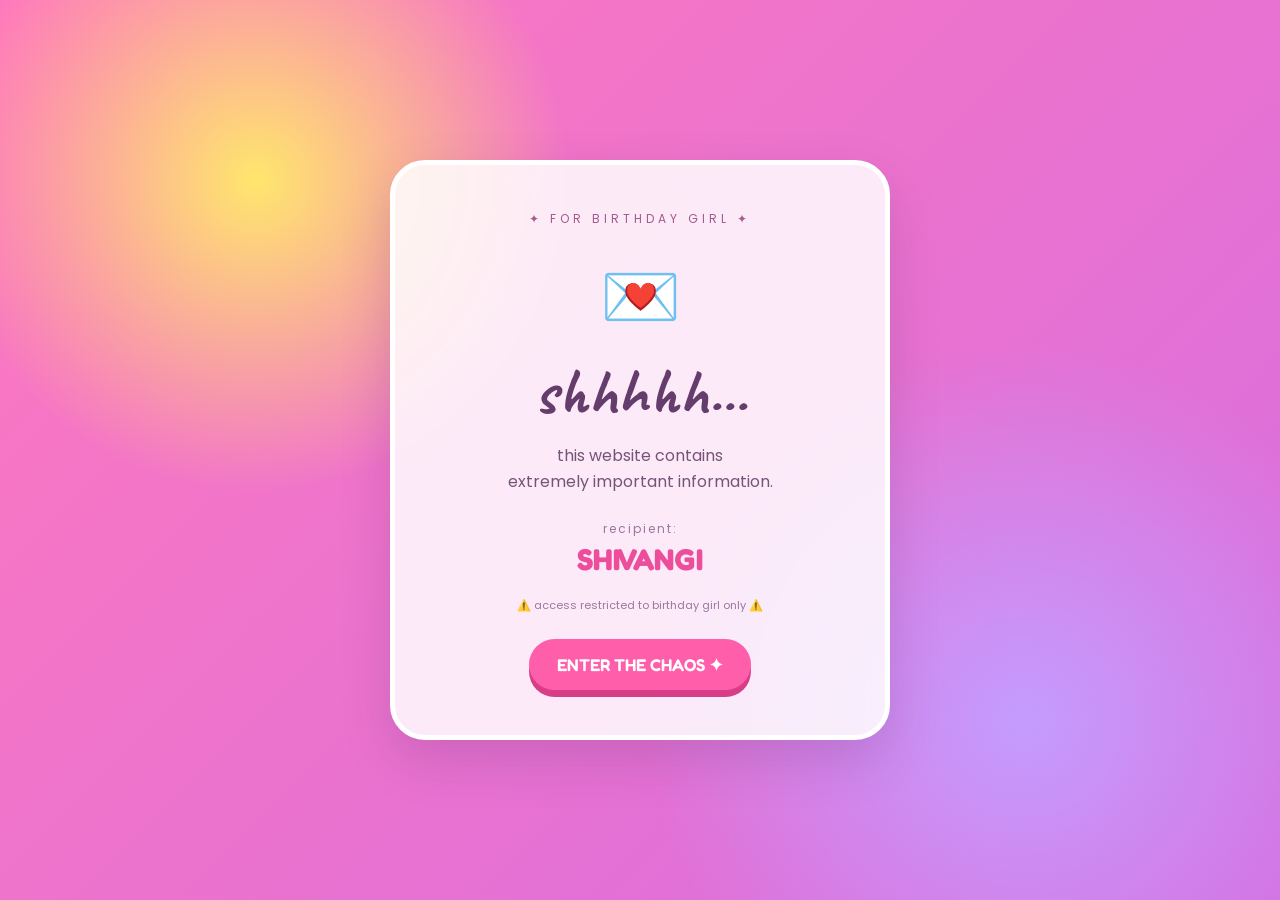
==== commit d8179885: "Please enter the commit message for your changes. Lines starting with '#' will be ignored, and an em" ====
--- a/index.html
+++ b/index.html
@@ -101,7 +101,7 @@
             </h3>
 
             <div class="name">
-                SHIVANGI 🥹💗
+                SHIVU🥹
             </div>
             <div class="birthday-photo birthday-photo-left">
                 <img src="shivangi.png" alt="Shivangi">
--- a/style.css
+++ b/style.css
@@ -2402,43 +2402,4 @@
         font-size: 16px;
     }
 
-}
-/* MOBILE FIX */
-@media (max-width: 600px) {
-
-    body {
-        overflow-x: hidden;
-    }
-
-    .birthday-photo-left,
-    .birthday-photo-right {
-        width: 115px !important;
-        padding: 8px 8px 25px !important;
-        position: absolute !important;
-        z-index: 5;
-    }
-
-    .birthday-photo-left {
-        left: 15px !important;
-        top: 650px !important;
-        transform: rotate(-6deg) !important;
-    }
-
-    .birthday-photo-right {
-        right: 15px !important;
-        top: 650px !important;
-        transform: rotate(6deg) !important;
-    }
-
-    .birthday-photo-left img,
-    .birthday-photo-right img {
-        width: 100% !important;
-        height: 140px !important;
-        object-fit: cover;
-    }
-
-    h1 {
-        font-size: 58px !important;
-        line-height: 0.95 !important;
-    }
 }
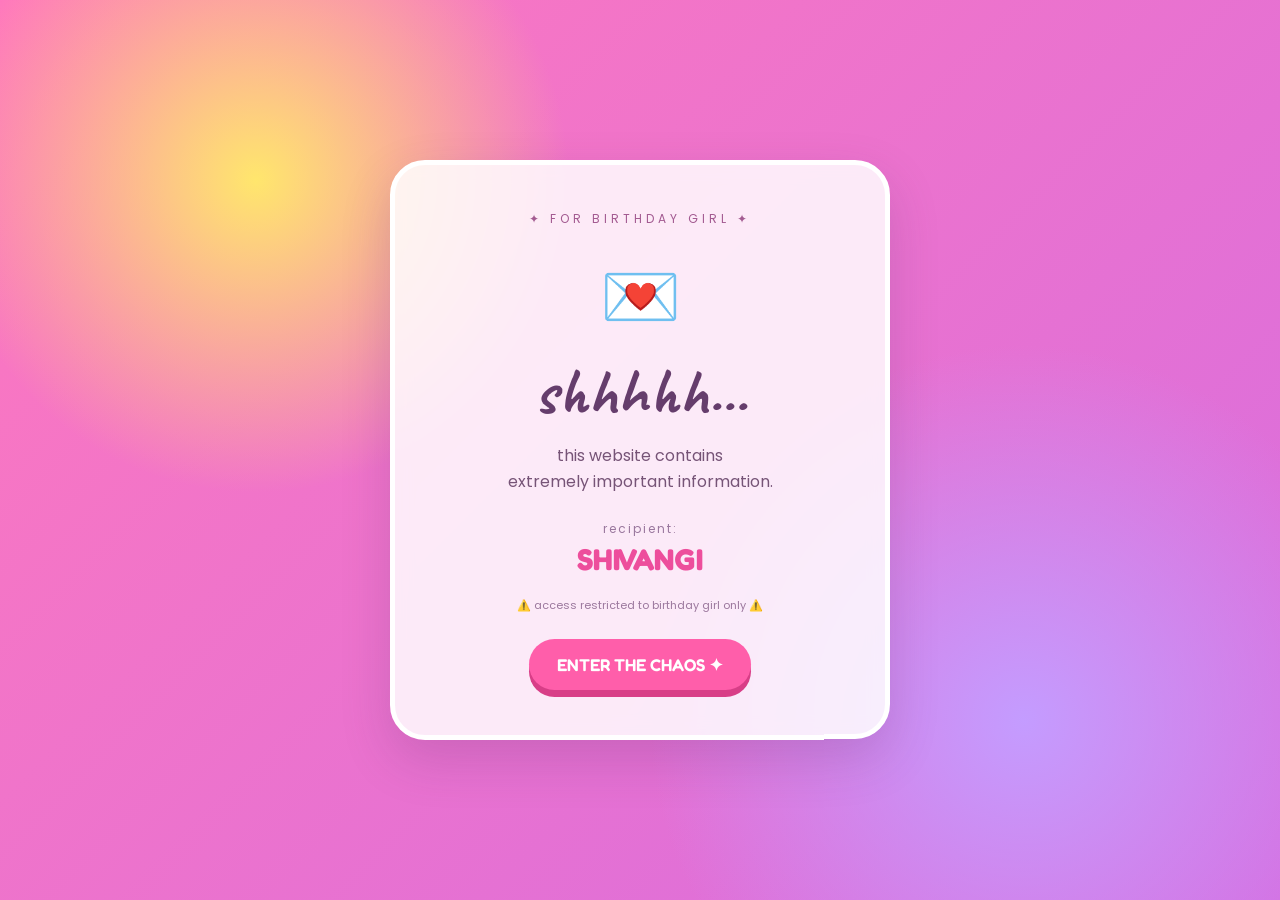
==== commit 1f0275f2: "Please enter the commit message for your changes. Lines starting with '#' will be ignored, and an em" ====
--- a/index.html
+++ b/index.html
@@ -101,7 +101,7 @@
             </h3>
 
             <div class="name">
-                SHIVU🥹
+                SHIVU
             </div>
             <div class="birthday-photo birthday-photo-left">
                 <img src="shivangi.png" alt="Shivangi">
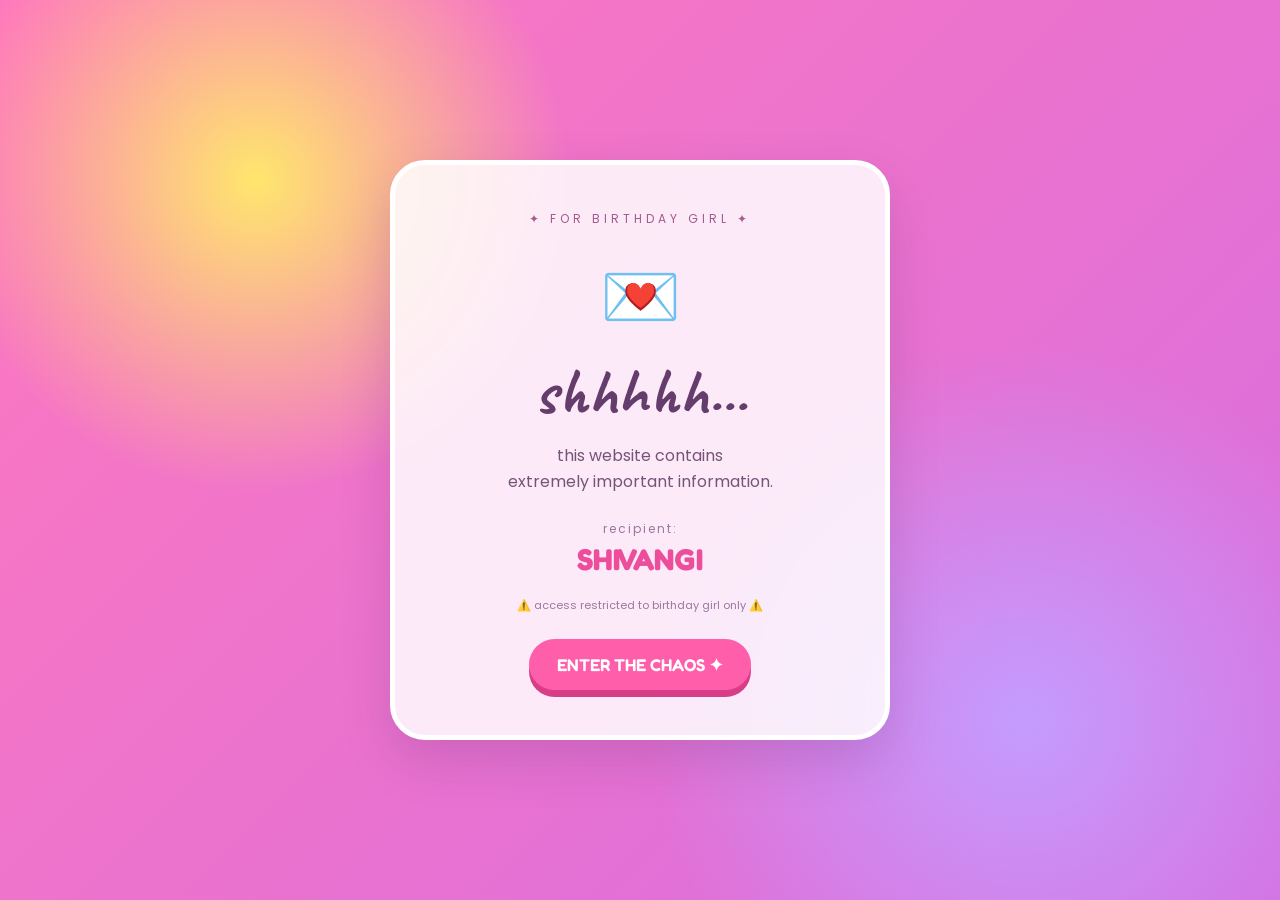
==== commit 07d7704e: "Please enter the commit message for your changes. Lines starting with '#' will be ignored, and an em" ====
--- a/index.html
+++ b/index.html
@@ -95,7 +95,7 @@
             <h2>
                 HAPPY
             </h2>
-
+            
             <h3>
                 BIRTHDAY
             </h3>
